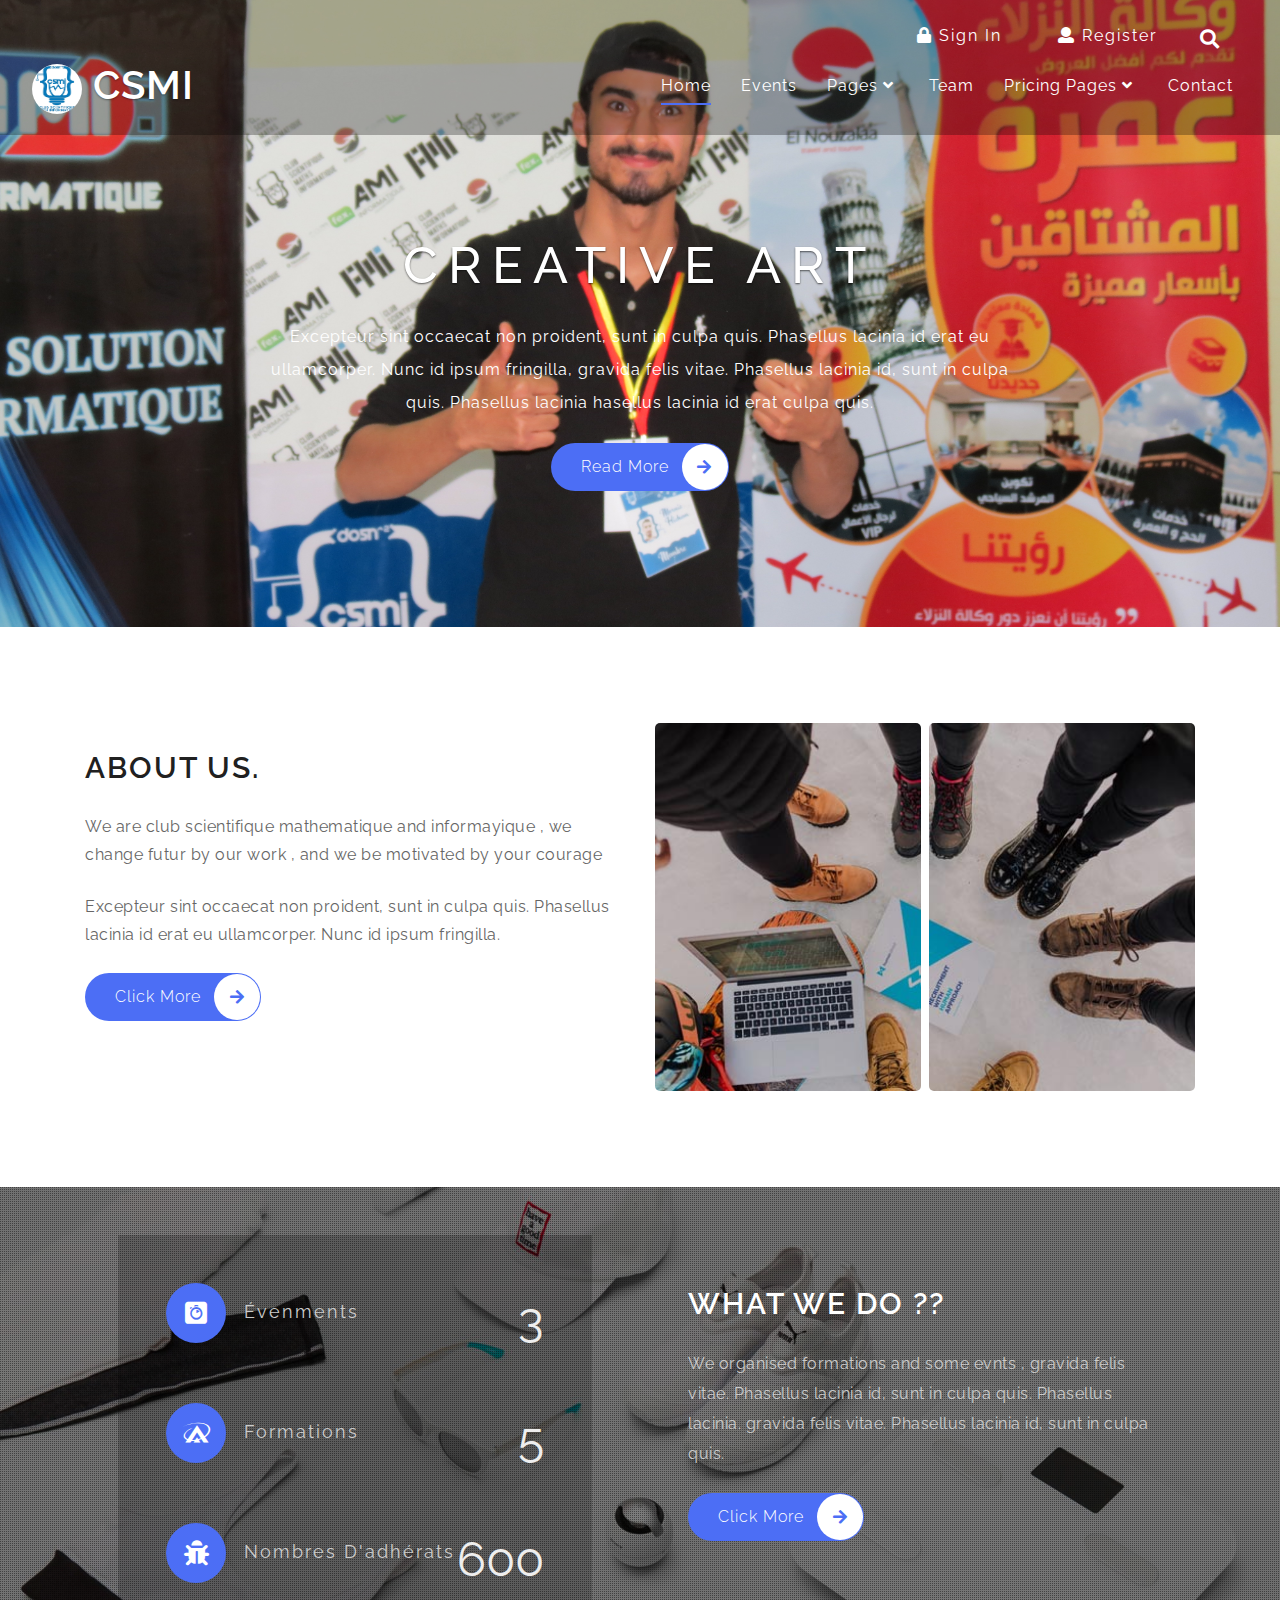
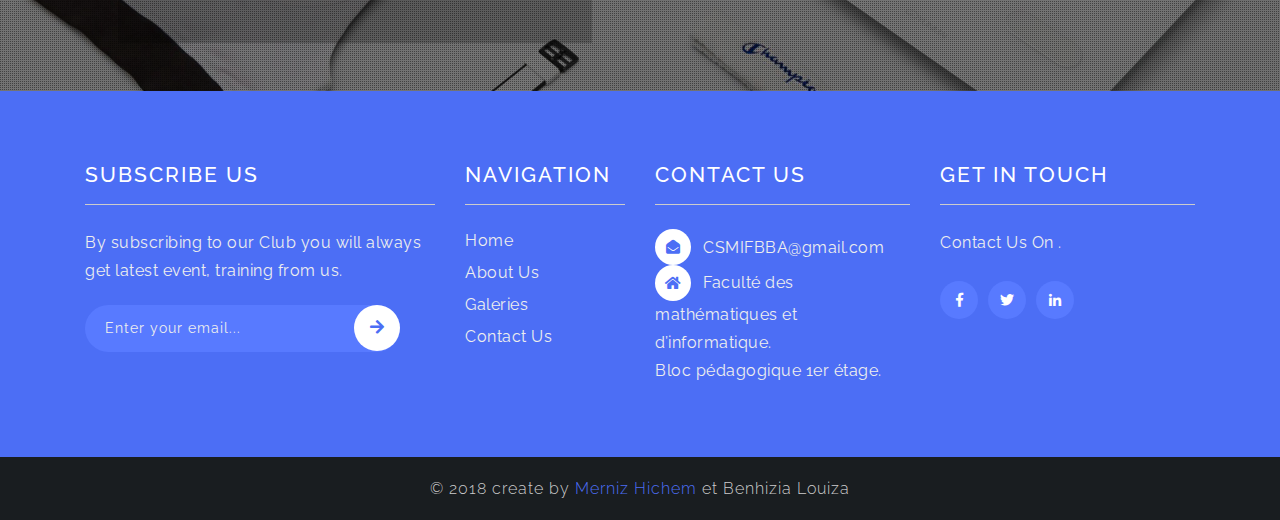
==== index.html @ 0a4285c0 "Csmi web upload" ====
<!DOCTYPE html>
<html lang="en">
<head>
<title>CSMI  | Home </title>
	
	<!-- Meta tag Keywords -->
	<meta name="viewport" content="width=device-width, initial-scale=1">
	<meta charset="utf-8">
	<meta name="keywords" content="Flex Art Responsive web template, Bootstrap Web Templates, Flat Web Templates, Android Compatible web template, 
	Smartphone Compatible web template, free webdesigns for Nokia, Samsung, LG, SonyEricsson, Motorola web design" />
	<script>
		addEventListener("load", function () {
			setTimeout(hideURLbar, 0);
		}, false);

		function hideURLbar() {
			window.scrollTo(0, 1);
		}
	</script>
	<!--// Meta tag Keywords -->
    <style>
		.avatar {
  vertical-align: middle;
  width: 50px;
  height: 50px;
  border-radius: 50%;
}
	</style>
	<!-- banner slider css -->
	<link href="css/minimal-slider.css" rel='stylesheet' type='text/css' />
	<!-- //banner slider css -->
	
	<!-- css files -->
	<link rel="stylesheet" href="css/bootstrap.css"> <!-- Bootstrap-Core-CSS -->
    <link href="css/style6.css" rel='stylesheet' type='text/css' />
	<link rel="stylesheet" href="css/style.css" type="text/css" media="all" /> <!-- Style-CSS --> 
	<link rel="stylesheet" href="css/fontawesome-all.css"> <!-- Font-Awesome-Icons-CSS -->
	<!-- //css files -->
	
	<!--web font-->
	<link href="//fonts.googleapis.com/css?family=Raleway:100,100i,200,200i,300,300i,400,400i,500,500i,600,600i,700,700i,800,800i,900,900i&amp;subset=latin-ext" rel="stylesheet">
	<!--//web font-->

</head>

<body>

<!-- header -->
<div class="header-top">
	<header>
		<div class="top-head ml-lg-auto text-center">
			<div class="row mr-0">

				<div class="col-lg-4">
				</div>
				<div class="col-md-3 col-4 sign-btn">
					<a href="#" data-toggle="modal" data-target="#exampleModalCenter">
						<i class="fas fa-lock"></i> Sign In</a>
				</div>
				<div class="col-md-3 col-4 sign-btn">
					<a href="#" data-toggle="modal" data-target="#exampleModalCenter2">
						<i class="fas fa-user"></i> Register</a>
				</div>
				<div class="search col-md-2 col-4">
					<div class="mobile-nav-button">
						<button id="trigger-overlay" type="button">
							<i class="fas fa-search"></i>
						</button>
					</div>
					<!-- open/close -->
					<div class="overlay overlay-door">
						<button type="button" class="overlay-close">
							<i class="fa fa-times" aria-hidden="true"></i>
						</button>
						<form action="#" method="post" class="d-flex">
							<input class="form-control" type="search" placeholder="Search here..." required="">
							<button type="submit" class="btn btn-primary submit">
								<i class="fas fa-search"></i>
							</button>
						</form>
					</div>
					<!-- open/close -->
				</div>
			</div>
		</div>
		<div class="clearfix"></div>
		<nav class="navbar navbar-expand-lg navbar-light">
			<div class="logo">
				<h1>
					<a class="navbar-brand" href="index.html">
						<img src="images/logo.png" alt="Avatar" class="avatar">
						<i class=""></i> CSMI</a>
				</h1>
			</div>
			<button class="navbar-toggler" type="button" data-toggle="collapse" data-target="#navbarSupportedContent" aria-controls="navbarSupportedContent" aria-expanded="false" aria-label="Toggle navigation">
				<span class="navbar-toggler-icon">
					<i class="fas fa-bars"></i>
				</span>

			</button>

			<div class="collapse navbar-collapse" id="navbarSupportedContent">
				<ul class="navbar-nav ml-lg-auto text-center">
					<li class="nav-item active">
						<a class="nav-link" href="index.html">Home
							<span class="sr-only">(current)</span>
						</a>
					</li>
					<li class="nav-item">
						<a class="nav-link" href="features.html">Events
						</a>
					</li>
					<li class="nav-item dropdown">
						<a class="nav-link dropdown-toggle" href="#" id="navbarDropdown" role="button" data-toggle="dropdown" aria-haspopup="true" aria-expanded="false">
							Pages
							<i class="fas fa-angle-down"></i>
						</a>
						<div class="dropdown-menu" aria-labelledby="navbarDropdown">
							<a class="dropdown-item" href="about.html" title="">About Us</a>
							<a class="dropdown-item" href="projects.html" title="">Projects</a>
							<a class="dropdown-item" href="errorpage.html">404 error page</a>
						</div>
					</li>
					<li class="nav-item">
						<a class="nav-link" href="team.html">Team</a>
					</li>
					<li class="nav-item dropdown">
						<a class="nav-link dropdown-toggle" href="#" id="navbarDropdown1" role="button" data-toggle="dropdown" aria-haspopup="true" aria-expanded="false">
							Pricing Pages
							<i class="fas fa-angle-down"></i>
						</a>
						<div class="dropdown-menu" aria-labelledby="navbarDropdown">
							<a class="dropdown-item" href="pricing.html"> Default</a>
							<a class="dropdown-item" href="pricing_light.html"> Light Version</a>
							<a class="dropdown-item" href="pricing.html"> Dark Version</a>
						</div>
					</li>
					<li class="nav-item">
						<a class="nav-link" href="contact.html">Contact</a>
					</li>
				</ul>

			</div>
		</nav>
	</header>
</div>
<!-- header -->

<!-- main image slider container -->
<section class="slide-window">
	<div class="slide-wrapper" style="width:300%;">
		<div class="slide">
			<div class="slide-caption text-center">
			   <h2 class="text-uppercase">Creative <span>Art</span></h2>
			   <p class="my-4">Excepteur sint occaecat non proident, sunt in culpa quis. Phasellus lacinia id erat eu ullamcorper. Nunc id ipsum fringilla,
				gravida felis vitae. Phasellus lacinia id, sunt in culpa quis. Phasellus lacinia hasellus lacinia id erat culpa quis.</p>
			   <div class="read">
					<a href="#" data-toggle="modal" data-target="#exampleModalCenter1" role="button">Read More <span class="btn ml-2"><i class="fas fa-arrow-right" aria-hidden="true"></i></span></a>
				</div>				
			</div>
		</div>
		<div class="slide slide2">
			<div class="slide-caption text-center">
				<h3 class="text-uppercase">Modern <span>Art </span></h3>
			   <p class="my-4">Excepteur sint occaecat non proident, sunt in culpa quis. Phasellus lacinia id erat eu ullamcorper. Nunc id ipsum fringilla,
				gravida felis vitae. Phasellus lacinia id, sunt in culpa quis. Phasellus lacinia hasellus lacinia id erat culpa quis.</p>
			   <div class="read">
					<a href="#" data-toggle="modal" data-target="#exampleModalCenter1" role="button">Read More <span class="btn ml-2"><i class="fas fa-arrow-right" aria-hidden="true"></i></span></a>
				</div>	
			</div>
		</div>
		<div class="slide slide3">
			<div class="slide-caption text-center">
				<h3 class="text-uppercase">Clean <span> Layout</span></h3>
			   <p class="my-4">Excepteur sint occaecat non proident, sunt in culpa quis. Phasellus lacinia id erat eu ullamcorper. Nunc id ipsum fringilla,
				gravida felis vitae. Phasellus lacinia id, sunt in culpa quis. Phasellus lacinia hasellus lacinia id erat culpa quis.</p>
			   <div class="read">
					<a href="#" data-toggle="modal" data-target="#exampleModalCenter1" role="button">Read More <span class="btn ml-2"><i class="fas fa-arrow-right" aria-hidden="true"></i></span></a>
				</div>	
			</div>
		</div>
	</div>
	<div class="slide-controller">
		<div class="slide-control-left">
			<div class="slide-control-line"></div>
			<div class="slide-control-line"></div>
		</div>
		<div class="slide-control-right">
			<div class="slide-control-line"></div>
			<div class="slide-control-line"></div>
		</div>
	</div>
</section>
<!-- end of main image slider container -->
	
<!-- welcome -->
<section class="Welcome py-5">
	<div class="container py-sm-5">
		<div class="welcome-grids row">
			<div class="col-lg-6 mb-lg-0 mb-5">
				<h3 class="mt-lg-4">About Us.</h3>
				<p class="my-4">We are club scientifique mathematique and informayique , we change futur by our work , and we be motivated by your courage </p>
				<p class="mb-4">Excepteur sint occaecat non proident, sunt in culpa quis. Phasellus lacinia id erat eu ullamcorper. Nunc id ipsum fringilla.</p>
				<div class="read">
					<a href="about.html">Click More <span class="btn ml-2"><i class="fas fa-arrow-right" aria-hidden="true"></i></span></a>
				</div>	
			</div>
			<div class="col-lg-3 col-md-4 col-6 pr-1 welcome-image">
				<img src="images/a1.jpg" class="img-fluid" alt="" />
			</div>	
			<div class="col-lg-3 col-md-4 col-6 pl-1 welcome-image">
				<img src="images/a2.jpg" class="img-fluid" alt="" />
			</div>
		</div>	
	</div>	
</section>
<!-- welcome -->

<!-- welcome bottom -->
<section class="Welcome-bottom">
	<div class="bs-slider-overlay">
		<div class="container">
			<div class="welcome-bottom-grids row">
				
				<!-- Counter -->
				<div class="col-lg-6 p-sm-5 p-4 welcome_left Features-bottom">
					<div class="layer p-sm-5 p-4 welcome_left_inner agile-info">
							<div class="agileits_w3layouts_about_counter_left w3-agile-grid">
								<div class="countericon">
									<span class="fab fa-algolia" aria-hidden="true"></span>
									<h3>évenments</h3>
								</div>
								<div class="counterinfo agile-info">
									<p class="counter">3</p> 
								</div>
								<div class="clearfix"> </div>
							</div>
							<div class="mt-sm-5 mt-3 agileits_w3layouts_about_counter_left w3-agile-grid">
								<div class="countericon">
									<span class="fab fa-asymmetrik" aria-hidden="true"></span>
									<h3>Formations</h3>
								</div>
								<div class="counterinfo agile-info">
									<p class="counter">5</p> 
								</div>
								<div class="clearfix"> </div>
							</div>
							<div class="mt-sm-5 mt-3 agileits_w3layouts_about_counter_left w3-agile-grid">
								<div class="countericon">
									<span class="fas fa-bug" aria-hidden="true"></span>
									<h3>nombres D'adhérats</h3>
								</div>
								<div class="counterinfo agile-info">
									<p class="counter">600</p>
								</div>
								<div class="clearfix"> </div>
							</div>
					</div>
				</div>
				<!-- //Counter -->
				<div class="col-lg-6 p-sm-5 p-4 mt-lg-5 mt-0 welcome_bottom_right">
					<h3>What we do ??</h3>
					<p class="my-4">We organised formations and some evnts ,
					gravida felis vitae. Phasellus lacinia id, sunt in culpa quis. Phasellus lacinia. gravida felis vitae. Phasellus lacinia id, sunt in culpa quis.</p>
					<div class="read">
						<a href="#" data-toggle="modal" data-target="#exampleModalCenter1" role="button">Click More <span class="btn ml-2"><i class="fas fa-arrow-right" aria-hidden="true"></i></span></a>
					</div>
				</div>
			</div>	
		</div>	
	</div>	
</section>
<!-- //welcome bottom -->


<!-- footer -->
<footer class="footer py-5">
	<div class="container py-sm-4">
		<div class="row">
			<div class="col-lg-4 col-md-6 footer-top">
				<h3 class="mb-4 pb-3 w3f_title">Subscribe Us</h3>
				<p>By subscribing to our Club you will always get latest event, training from us.</p>
				<form action="#" method="post">
					<input type="email" name="Email" placeholder="Enter your email..." required="">
					<button class="btn1"><i class="fas fa-arrow-right" aria-hidden="true"></i></button>
					<div class="clearfix"> </div>
				</form>

			</div>
			<div class="col-lg-2  col-md-6 footv3-left mt-md-0 mt-5">
				<h3 class="mb-4 pb-3 w3f_title">Navigation</h3>
				<ul class="list-agileits">
					<li>
						<a href="index.html">
							Home
						</a>
					</li>
					<li class="my-2">
						<a href="about.html">
							About Us
						</a>
					</li>
					<li class="my-2">
						<a href="projects.html">
							Galeries
						</a>
					</li>
					<li>
						<a href="contact.html">
							Contact Us
						</a>
					</li>
				</ul>
			</div>
			<div class="col-lg-3 col-md-6 mt-lg-0 mt-5">
				<h3 class="mb-4 pb-3 w3f_title">Contact Us</h3>
				<div class="fv3-contact">
					<span class="fas fa-envelope-open mr-2"></span>
					<p>
						<a href="mailto:CSMIFBBA@gmail.com">CSMIFBBA@gmail.com</a>
					</p>
				</div>
				<div class="fv3-contact">
					<span class="fas fa-home mr-2"></span>
					<p style="display: contents;">Faculté des  mathématiques et d’informatique.
						<br>Bloc pédagogique 1er étage.
						</p>
				</div>
			</div>

			<div class="col-lg-3 col-md-6 footerv2-w3ls mt-lg-0 mt-5">
				<h3 class="mb-4 w3f_title pb-3">Get In Touch</h3>
				<p>Contact Us On .</p>
				<ul class="social-iconsv2 agileinfo mt-4">
					<li>
						<a href="https://www.facebook.com/csmibba/">
							<i class="fab fa-facebook-f"></i>
						</a>
					</li>
					<li>
						<a href="#">
							<i class="fab fa-twitter"></i>
						</a>
					</li>
					<li>
						<a href="#">
							<i class="fab fa-linkedin-in"></i>
						</a>
					</li>
				</ul>
			</div>
		</div>
	</div>
	<!-- //footer bottom -->
</footer>
<!-- //footer -->

<!-- copyright -->
<div class="cpy-right text-center">
	<p>© 2018 create by <a href="https://www.facebook.com/hichem.merniz">Merniz Hichem</a> et Benhizia Louiza
	</p>
</div>
<!-- //copyright -->

	<!--model-forms-->
    <!--/Login-->
    <div class="modal fade" id="exampleModalCenter" tabindex="-1" role="dialog" aria-hidden="true">
        <div class="modal-dialog modal-dialog-centered" role="document">
            <div class="modal-content">
                <div class="modal-header text-center">
                    <button type="button" class="close" data-dismiss="modal" aria-label="Close">
                        <span aria-hidden="true">&times;</span>
                    </button>
                </div>
                <div class="modal-body">

                    <div class="login px-4 mx-auto mw-100">
                        <h5 class="text-center mb-4">Login Now</h5>
                        <form action="#" method="post">
                            <div class="form-group">
                                <label class="mb-2">Email address</label>
                                <input type="email" class="form-control" id="exampleInputEmail1" aria-describedby="emailHelp" placeholder="" required="">
                                <small id="emailHelp" class="form-text text-muted">We'll never share your email with anyone else.</small>
                            </div>
                            <div class="form-group">
                                <label class="mb-2">Password</label>
                                <input type="password" class="form-control" id="exampleInputPassword1" placeholder="" required="">
                            </div>
                            <div class="form-check mb-2">
                                <input type="checkbox" class="form-check-input" id="exampleCheck1">
                                <label class="form-check-label" for="exampleCheck1">Check me out</label>
                            </div>
                            <button type="submit" class="btn btn-primary submit mb-4">Sign In</button>
                            <p class="text-center pb-4">
                                <a href="#" data-toggle="modal2" data-target="#exampleModalCenter"> Don't have an account?</a>
                            </p>
                        </form>
                    </div>
                </div>

            </div>
        </div>
    </div>
    <!--//Login-->
    <!--/Register-->
    <div class="modal fade" id="exampleModalCenter2" tabindex="-1" role="dialog" aria-hidden="true">
        <div class="modal-dialog modal-dialog-centered" role="document">
            <div class="modal-content">
                <div class="modal-header text-center">
                    <button type="button" class="close" data-dismiss="modal" aria-label="Close">
                        <span aria-hidden="true">&times;</span>
                    </button>
                </div>
                <div class="modal-body">
                    <div class="login px-4 mx-auto mw-100">
                        <h5 class="text-center mb-4">Register Now</h5>
                        <form action="#" method="post">
                            <div class="form-group">
                                <label>First name</label>

                                <input type="text" class="form-control" id="validationDefault01" placeholder="" required="">
                            </div>
                            <div class="form-group">
                                <label>Last name</label>
                                <input type="text" class="form-control" id="validationDefault02" placeholder="" required="">
                            </div>

                            <div class="form-group">
                                <label class="mb-2">Password</label>
                                <input type="password" class="form-control" id="password1" placeholder="" required="">
                            </div>
                            <div class="form-group">
                                <label>Confirm Password</label>
                                <input type="password" class="form-control" id="password2" placeholder="" required="">
                            </div>

                            <button type="submit" class="btn btn-primary submit mb-4">Register</button>
                            <p class="text-center pb-4">
                                <a href="#">By clicking Register, I agree to your terms</a>
                            </p>
                        </form>

                    </div>
                </div>

            </div>
        </div>
    </div>
    <!--//Register-->
    <!--//model-form-->

	<!-- video Modal Popup -->
	<div class="modal fade" id="exampleModal" tabindex="-1" role="dialog" aria-labelledby="exampleModalLabel" aria-hidden="true">
		<div class="modal-dialog" role="document">
			<div class="modal-content">
				<div class="modal-header">
					<h5 class="modal-title" id="exampleModalLabel">Introduction Video</h5>
					<button type="button" class="close" data-dismiss="modal" aria-label="Close">
						<span aria-hidden="true">&times;</span>
					</button>
				</div>
				<div class="modal-body video">
					<iframe src="https://player.vimeo.com/video/33531612"></iframe>

				</div>
				<div class="modal-footer">
					<button type="button" class="btn btn-secondary" data-dismiss="modal">Close</button>
					<button type="button" class="btn btn-primary">Save changes</button>
				</div>
			</div>
		</div>
	</div>
	<!-- //video Model Popup -->

	<!-- Vertically centered Modal -->
	<div class="modal fade" id="exampleModalCenter1" tabindex="-1" role="dialog" aria-labelledby="exampleModalCenter" aria-hidden="true">
		<div class="modal-dialog modal-dialog-centered" role="document">
			<div class="modal-content">
				<div class="modal-header">
					<h5 class="modal-title text-capitalize text-center" id="exampleModalLongTitle"><i class="fab fa-cloudversify"></i> Flex Art</h5>
					<button type="button" class="close" data-dismiss="modal" aria-label="Close">
						<span aria-hidden="true">&times;</span>
					</button>
				</div>
			<div class="modal-body">
				<img src="images/bg1.jpg" class="img-fluid mb-3" alt="Modal Image" />
				Vivamus eget est in odio tempor interdum. Mauris maximus fermentum arcu, ac finibus ante. Sed mattis risus at ipsum elementum,
				ut auctor turpis cursus. Sed sed odio pharetra, aliquet velit cursus, vehicula enim. Mauris porta aliquet magna, eget laoreet ligula.
			</div>
			<div class="modal-footer">
				<button type="button" class="btn btn-secondary" data-dismiss="modal">Close</button>
				<button type="button" class="btn btn-primary">Save changes</button>
			</div>
		</div>
	  </div>
	</div>
	<!-- //Vertically centered Modal -->

	<!-- js -->
	<script src="js/jquery-2.1.4.min.js"></script>
	<script src="js/bootstrap.js"></script> <!-- Necessary-JavaScript-File-For-Bootstrap --> 
	<!-- //js -->
	
	<!-- search overlay -->
    <script src="js/modernizr-2.6.2.min.js"></script> 
	<!-- //search overlay -->
	
	<!--search jQuery-->
    <script src="js/classie-search.js"></script>
    <script src="js/demo1-search.js"></script>
    <!--//search jQuery-->

    <!-- dropdown nav -->
    <script>
        $(document).ready(function() {
            $(".dropdown").hover(
                function() {
                    $('.dropdown-menu', this).stop(true, true).slideDown("fast");
                    $(this).toggleClass('open');
                },
                function() {
                    $('.dropdown-menu', this).stop(true, true).slideUp("fast");
                    $(this).toggleClass('open');
                }
            );
        });
    </script>
    <!-- //dropdown nav -->

	<!-- banner slider js -->
	<script src="js/minimal-slider.js"></script>
	<!-- //banner slider js -->

	<!-- Stats-Number-Scroller-Animation-JavaScript -->
	<script src="js/waypoints.min.js"></script> 
	<script src="js/counterup.min.js"></script> 
	<script>
		jQuery(document).ready(function( $ ) {
			$('.counter').counterUp({
				delay: 100,
				time: 1000
			});
		});
	</script>
	<!-- //Stats-Number-Scroller-Animation-JavaScript -->

	<!-- start-smoth-scrolling -->
	<script src="js/SmoothScroll.min.js"></script>
	<script src="js/move-top.js"></script>
	<script src="js/easing.js"></script>
	<script>
		jQuery(document).ready(function($) {
			$(".scroll").click(function(event){		
				event.preventDefault();
				$('html,body').animate({scrollTop:$(this.hash).offset().top},1000);
			});
		});
	</script>
	<!-- here stars scrolling icon -->
	<script>
		$(document).ready(function() {
			/*
				var defaults = {
				containerID: 'toTop', // fading element id
				containerHoverID: 'toTopHover', // fading element hover id
				scrollSpeed: 1200,
				easingType: 'linear' 
				};
			*/
								
			$().UItoTop({ easingType: 'easeOutQuart' });
								
			});
	</script>
	<!-- //here ends scrolling icon -->
	<!-- start-smoth-scrolling -->

</body>
</html>
---- css/minimal-slider.css ----
/*!
 * Simple and clean slider v1.0 (https://hodalog.com)
 * Copyright 2018 Hodaka Sakamoto
 * Licensed under MIT (https://gitlab.com/hodanov/simple-and-clean-slider/tree/master/LICENSE.md)
 */

/* -----Container----- */

@media screen and (max-width: 767px) {

    .container {
        width: 95%;
    }
}

/* -----Slider----- */

.slide-window {
    width: 100%;
    position: relative;
    overflow: hidden;
}

.slide-window .slide-wrapper {
    position: relative;
    left: 0;
    display: flex;
    -webkit-transition: right 0.5s;
    transition: right 0.5s;
    -webkit-transition: left 0.5s;
    transition: left 0.5s;
}

.slide-window .slide-wrapper .slide {
    position: relative;
    width: 100%;
}

.slide-window .slide-wrapper .slide:before {
    content: "";
    display: block;
    padding-top: 41.17%;
}

.slide-window .slide-wrapper .slide .slide-image {
    background-size: cover;
    background-position: 50% 50%;
    overflow: hidden;
    position: absolute;
    top: 0;
    left: 0;
    bottom: 0;
    right: 0;
}

.slide-window .slide-wrapper .slide .slide-caption {
    position: absolute;
    bottom: 22%;
    left: 25%;
    width: 50%;
    color: #fff;
    /*background: rgba(0, 0, 0, 0.1); */
    padding: 3em 3em;
}


@media screen and (max-width: 767px) {

}

.slide-window:hover .slide-control-left {
    left: 1%;
    opacity: 1;
}

.slide-window:hover .slide-control-right {
    right: 1%;
    opacity: 1;
}

.slide-control-left {
    position: absolute;
    margin: auto;
    top: 0;
    bottom: 0;
    width: 40px;
    height: 40px;
    border-radius: 50%;
    border: 2px solid #fff;
    color: #fff;
    cursor: pointer;
    opacity: 0;
    -webkit-transition: all 0.3s;
    transition: all 0.3s;
    left: 10%;
    right: auto;
}

.slide-control-left .slide-control-line {
    position: absolute;
    top: 50%;
    width: 2px;
    height: 14px;
    -webkit-transform-origin: 50% 0;
    transform-origin: 50% 0;
    left: 12px;
    -webkit-transform: rotate(-45deg);
    transform: rotate(-45deg);
}

.slide-control-left .slide-control-line:nth-child(2) {
    -webkit-transform: translateY(1px) rotate(-135deg);
    transform: translateY(1px) rotate(-135deg);
}

.slide-control-left .slide-control-line:after {
    content: "";
    position: absolute;
    left: 0;
    top: 0;
    width: 100%;
    height: 100%;
    background-color: #fff;
    -webkit-transition: background-color 0.3s;
    transition: background-color 0.3s;
}

.slide-control-left:hover {
    background-color: #fff;
}

.slide-control-left:hover .slide-control-line:after {
    background-color: #aaa;
}

.slide-control-left .rotate-left-top:after {
    animation: arrowLineRotation 0.49s;
}

.slide-control-left .rotate-left-down:after {
    animation: arrowLineRotationRev 0.49s;
}

@media screen and (max-width: 767px) {

    .slide-control-left {
        height: 30px;
        width: 30px;
        opacity: 1;
    }

    .slide-control-left .slide-control-line {
        left: 9px;
        height: 10px;
    }
}

@media screen and (max-width: 1023px) {

    .slide-control-left {
        opacity: 1;
        left: 1%;
    }
}

.slide-control-right {
    position: absolute;
    margin: auto;
    top: 0;
    bottom: 0;
    width: 40px;
    height: 40px;
    border-radius: 50%;
    border: 2px solid #fff;
    color: #fff;
    cursor: pointer;
    opacity: 0;
    -webkit-transition: all 0.3s;
    transition: all 0.3s;
    right: 10%;
    left: auto;
}

.slide-control-right .slide-control-line {
    position: absolute;
    top: 50%;
    width: 2px;
    height: 14px;
    -webkit-transform-origin: 50% 0;
    transform-origin: 50% 0;
    right: 12px;
    -webkit-transform: rotate(45deg);
    transform: rotate(45deg);
}

.slide-control-right .slide-control-line:nth-child(2) {
    -webkit-transform: translateY(1px) rotate(135deg);
    transform: translateY(1px) rotate(135deg);
}

.slide-control-right .slide-control-line:after {
    content: "";
    position: absolute;
    left: 0;
    top: 0;
    width: 100%;
    height: 100%;
    background-color: #fff;
    -webkit-transition: background-color 0.3s;
    transition: background-color 0.3s;
}

.slide-control-right:hover {
    background-color: #fff;
}

.slide-control-right:hover .slide-control-line:after {
    background-color: #aaa;
}

.slide-control-right .rotate-right-down:after {
    animation: arrowLineRotation 0.49s;
}

.slide-control-right .rotate-right-top:after {
    animation: arrowLineRotationRev 0.49s;
}

@media screen and (max-width: 767px) {

    .slide-control-right {
        height: 30px;
        width: 30px;
        opacity: 1;
    }

    .slide-control-right .slide-control-line {
        right: 9px;
        height: 10px;
    }
}

@media screen and (max-width: 1023px) {

    .slide-control-right {
        opacity: 1;
        right: 1%;
    }
}

@keyframes arrowLineRotation {
    to {
        transform: rotate(180deg);
    }
}

@keyframes arrowLineRotationRev {
    to {
        transform: rotate(-180deg);
    }
}

.slide-control-btn ul {
    position: absolute;
    padding: 0;
    bottom: 10%;
    width: 100%;
    display: flex;
    justify-content: left;
    left: 15%;
    display: none;

}

.slide-control-btn ul li {
    margin: 0 5px;
    list-style: none;
}

.slide-control-btn ul li a {
    display: block;
    width: 15px;
    height: 15px;
    border-radius: 50%;
    border: 1px solid #fff;
    cursor: pointer;
    -webkit-transition: all 0.2s;
    transition: all 0.2s;
}

.slide-control-btn ul li a.active,
.slide-control-btn ul li a:hover {
    background-color: #fff;
}

@media screen and (max-width:1080px) {

}

@media screen and (max-width:1050px) {
    .slide-window .slide-wrapper .slide .slide-caption {
        position: absolute;
        bottom: 30%;
        left: 20%;
        width: 58%;
        padding: 3em 1em;
    }
}
@media screen and (max-width:1024px) {
}
@media screen and (max-width:991px) {

.slide-window .slide-wrapper .slide .slide-caption {
    bottom: 27%;
}
}
@media screen and (max-width:800px) {
   
}

@media screen and (max-width: 768px) {

}
@media screen and (max-width: 767px) {

    .slide-control-btn ul {
        margin: .5rem 0;
    }

    .slide-control-btn ul li a {
        width: 10px;
        height: 10px;
    }

}
@media screen and (max-width:667px) {
 .slide-window .slide-wrapper .slide .slide-caption {
    position: absolute;
    bottom: 26%;
    left:15%;
    width: 70%;
    padding: 2em 1em;
}
}
@media screen and (max-width:600px) {
    
}
@media screen and (max-width:480px) {

}
@media screen and (max-width:414px) {
    
    .slide-window .slide-wrapper .slide .slide-caption {
        position: absolute;
        left: 17%;
        width: 66%;
        padding: 1.5em 0em;
    }
}
@media screen and (max-width:375px) {
    
	.slide-control-right {
    opacity: 1;
    right: 2%;
}
.slide-window .slide-wrapper .slide .slide-caption {
    bottom: 21%;
}
}
/*# sourceMappingURL=style.css.map */
---- css/style6.css ----
.mobile-nav-button {
    position: absolute;
    right:55px;
    top: 0px;
    z-index: 9;
}
/* Overlay style */
.overlay {
	position: fixed;
    width: 100%;
    height: 100%;
    top: 0;
    left: 0;
	background: rgba(12, 12, 12, 0.98);
    z-index: 99;
}

/* Overlay closing cross */
.overlay .overlay-close {
    width: 40px;
    height: 40px;
    position: absolute;
    right: 50px;
    top: 50px;
    overflow: hidden;
    background: none;
    color: #fff;
    border: 2px solid #7a7f7f;
    cursor: pointer;
}

/* Menu style */
.overlay form {
	text-align: center;
	position: relative;
	top: 50%;
	height:auto;
	-webkit-transform: translateY(-50%);
	transform: translateY(-50%);
}
button#trigger-overlay {
    outline: none;
    border: none;
    background: none;
    text-align: center;
    color: #ffffff;
    font-size: 1.2em;
    cursor: pointer;
}

.search form input[type="search"] {
    width: 100%;
    padding: 1em 1.5em;
    font-size: 17px;
    color: #fff;
    outline: none;
    background: none;
    -webkit-appearance: none;
    border: 2px solid #fff;
    -webkit-appearance: none;
	letter-spacing: 4px;
	border-radius:0;
}
.search button.btn.btn-primary.submit{
	color: #fff;
	font-size: 15px;
	font-weight: 600;
	text-transform: uppercase;
	outline: none;
	letter-spacing: 2px;
	padding: 0.9em 3em;
	border: none;
	cursor: pointer;
	transition: 0.5s all;
	-webkit-transition: 0.5s all;
	-moz-transition: 0.5s all;
	-webkit-appearance: none;
	background: #4c6ef5;
	border-radius:0;
}
/* Menu style *
.overlay ul {
	list-style: none;
	padding: 0;
	margin: 0 auto;
	display: inline-block;
	height: 100%;
	position: relative;
}

.overlay ul li {
	display: block;
	height: 20%;
	height: calc(100% / 5);
	min-height: 54px;
	-webkit-backface-visibility: hidden;
	backface-visibility: hidden;
}

.overlay ul li a {
	font-size: 54px;
	font-weight: 300;
	display: block;
	color: #fff;
	-webkit-transition: color 0.2s;
	transition: color 0.2s;
}

.overlay ul li a:hover,
.overlay ul li a:focus {
	color: #f0f0f0;
}

/* Effects */
.overlay-door {
	visibility: hidden;
	width: 0;
	left:49.99%;
	-webkit-transform: translateX(-50%);
	transform: translateX(-50%);
	-webkit-transition: width 0.5s 0.3s, visibility 0s 0.8s;
	transition: width 0.5s 0.3s, visibility 0s 0.8s;
}

.overlay-door.open {
	visibility: visible;
	width: 100%;
	-webkit-transition: width 0.5s;
	transition: width 0.5s;
}

.overlay-door form {
	position: absolute;
	left: 50%;
	-webkit-transform: translateY(-50%) translateX(-50%);
	transform: translateY(-50%) translateX(-50%);
	width: 45%;
}

.overlay-door form,
.overlay-door .overlay-close {
	opacity: 0;
	-webkit-transition: opacity 0.3s 0.5s;
	transition: opacity 0.3s 0.5s;
}

.overlay-door.open form,
.overlay-door.open .overlay-close {
	opacity: 1;
	-webkit-transition-delay: 0.5s;
	transition-delay: 0.5s;
}

.overlay-door.close form,
.overlay-door.close .overlay-close {
	-webkit-transition-delay: 0s;
	transition-delay: 0s;
}

@media screen and (max-height: 30.5em) {
	.overlay form {
		font-size: 34px;
	}
	.overlay ul li {
		min-height: 34px;
	}
}
@media(max-width:767px) {
	
}
@media(max-width:600px) {
	.overlay-door form {
		width: 90%;
	}
	.search button.btn.btn-primary.submit {
		letter-spacing: 2px;
		padding: 0.9em 2em;
	}
}
@media(max-width:384px) {
	.overlay-door form {
		width: 90%;
	}
	.search button.btn.btn-primary.submit {
		letter-spacing: 2px;
		padding: 0.9em 2em;
	}
}
@media(max-width:375px) {
	
}
---- css/style.css ----
/*--
Author: W3layouts
Author URL: http://w3layouts.com
License: Creative Commons Attribution 3.0 Unported
License URL: http://creativecommons.org/licenses/by/3.0/
--*/
body{
	padding:0;
	margin:0;
	background:#fff;
	position:relative;
	font-family: 'Raleway', sans-serif;
}
body a{
    transition:0.5s all;
	-webkit-transition:0.5s all;
	-moz-transition:0.5s all;
	-o-transition:0.5s all;
	-ms-transition:0.5s all;
}
a:hover{
	text-decoration:none;
}
input[type="button"],input[type="submit"],.contact-form input[type="submit"]{
	transition:0.5s all;
	-webkit-transition:0.5s all;
	-moz-transition:0.5s all;
	-o-transition:0.5s all;
	-ms-transition:0.5s all;
}
h1,h2,h3,h4,h5,h6{
	margin:0;	
}	
p{
	margin:0;
}
ul{
	margin:0;
	padding:0;
}
label{
	margin:0;
}
img{
	width:100%;
}


/*--/header --*/
.header-top {
    background: #00000047;
    position: absolute;
    width: 100%;
    z-index: 9;
    padding: .5em 0;
}
/*--/navbar--*/

.navbar {
    padding: 0.5em 2em;
}

a.navbar-brand {
    font-size: 1em;
    text-shadow: 0 1px 2px rgba(0, 0, 0, 0.37);
    color: #fff;
}

.navbar-light .navbar-brand {
    color: #fff;
    font-weight: 600;
    letter-spacing: 1px;
}
.navbar-light .navbar-brand:hover, .navbar-light .navbar-brand:focus {
    color: #fff;
}
.logo i {
    color: #4c6ef5;
    text-shadow: none;
}

li.nav-item {
    margin: 0 15px;
}

.navbar-light .navbar-nav .nav-link {
    padding: 0.3em 0em;
    color: #fff;
    background: transparent;
    letter-spacing: 1px;
}

.navbar-light .navbar-nav .show > .nav-link,
.navbar-light .navbar-nav .active > .nav-link,
.navbar-light .navbar-nav .nav-link.show,
.navbar-light .navbar-nav .nav-link.active,
.navbar-light .navbar-nav .nav-link:hover,
.navbar-light .navbar-nav .nav-link:focus {
    background: transparent;
    color: #fff;
}

.dropdown-item {
    padding: 0.5em 1.5rem;
    margin: 0;
}

.dropdown-menu {
    margin: 0;
    padding: 0;
}

/*---*/

/*---*/

.dropdown-toggle::after {
    width: 0;
    height: 0;
    margin-left: 0;
    content: "";
    border-top: 0.3em solid;
    border-right: 0.3em solid transparent;
    border: 0px;
}

li.nav-item.active,li.nav-item:hover {
    border-bottom: 2px solid #4c6ef5;
}

.dropdown-item:hover,
.dropdown-item:focus {
    color: #4c6ef5;
    text-decoration: none;
    background-color: #f0f0f1;
}

/*-- //header --*/
.top-head {
    width: 40%;
     padding-top: 1em;
}

.top-head span {
    color: #ffff;
    letter-spacing: 4px;
}

.top-head a {
    color: #ffff;
    letter-spacing: 2px;
}

/*--model-forms--*/

.modal-header {
    border: none;
     padding-bottom: 0;
}

.login h5 {
    font-size: 2em;
    color: #333;
}

.login button.btn.btn-primary.submit {
    background: #1e1f1f;
    padding: 0.5em 2em;
    letter-spacing: 1px;
    border: none;
}

.login button.btn.btn-primary.submit:hover {
    background: #2529d8;
}

.login a {
    color: #97989a;
}

.login label {
    font-weight: 400;
    color: #5a5757;
    font-size: 1em;
    letter-spacing: 1px;
}

/*--//model-forms--*/

/*-- modal --*/
.modal-body {
    font-size: 15px;
    line-height: 28px;
    color: #2a2a2a;
}
.modal-title {
    font-size: 28px !important;
     font-weight: 700;
    padding: 0 !important;
    letter-spacing: 2px;
    color: #333;
}
.modal-title span{
    color: #dc3545;
}
.modal-title i{
     color: #4c6ef5;
    text-shadow: none;
}
/*-- //modal --*/

/*--/banner-info--*/

.slide {
    background: url(../images/bg.jpg) no-repeat center;
    background-size: cover;
    -webkit-background-size: cover;
    -moz-background-size: cover;
    -o-background-size: cover;
    -ms-background-size: cover;
    height: 49vw;
}

.slide2 {
    background: url(../images/bg1.jpg) no-repeat center;
    background-size: cover;
    -webkit-background-size: cover;
    -moz-background-size: cover;
    -o-background-size: cover;
    -ms-background-size: cover;
    height: 49vw;
}

.slide3 {
    background: url(../images/bg2.jpg) no-repeat center;
    background-size: cover;
    -webkit-background-size: cover;
    -moz-background-size: cover;
    -o-background-size: cover;
    -ms-background-size: cover;
    height: 49vw;
}
.slide-caption h2,.slide-caption h3 {
    font-size: 4em;
    letter-spacing: 10px;
     text-shadow: 0 1px 2px rgba(0, 0, 0, .6);
}
.slide-caption p {
    font-size: 16px;
    letter-spacing: 1px;
    line-height: 33px;
}
/*--//banner-info--*/

/*--  welcome --*/
.welcome-grids p {
    margin: 0;
    color: #666;
    line-height: 28px;
     letter-spacing: .5px;
}
.welcome-grids h3 {
    font-size: 30px;
    text-transform: uppercase;
    color: #202020;
	font-weight:600;
    letter-spacing: 2px;
    line-height: 42px;
}
.read a {
    background: #4c6ef5;
    color: #fff;
    padding: 12px 60px 12px 30px;
    display: inline-block;
    letter-spacing: 1px;
    border-radius: 35px;
     font-weight: 300;
}
.read {
    position: relative;
    display: inline-block;
}
.read .btn {
    position: absolute;
    right: 1px;
    top: 1px;
    color: #4c6ef5;
    border: none;
    outline: none;
    text-align: center;
    text-decoration: none;
    background: #fff;
    border-radius: 50%;
    -webkit-transition: 0.5s all;
    -moz-transition: 0.5s all;
    -o-transition: 0.5s all;
    -ms-transition: 0.5s all;
    transition: 0.5s all;
    float: right;
    width: 46px;
    height: 46px;
    line-height: 35px;
    cursor: pointer;
}

/*-- // welcome --*/

/*--  welcome bottom --*/

.Welcome-bottom {
    background: url(../images/b.jpg) no-repeat 0px 0px;
    background-size: cover;
}
.welcome_left {
    background: rgba(0, 0, 0, 0.00);
}
.welcome_left_inner {
    background: rgba(0, 0, 0, 0.2);
}
.welcome-image img {
    border-radius: 5px;
}
.agileits_w3layouts_about_counter_left span {
    font-size: 25px;
    width: 60px;
    height: 60px;
    line-height: 60px;
     background: #4c6ef5;
	 color: #fff;
    border-radius: 50%;
    text-align: center;
    float: left;
	transition: 0.5s all;
	-webkit-transition: 0.5s all;
	-moz-transition: 0.5s all;
	-ms-transition: 0.5s all;
	-o-transition: 0.5s all;
}
.agileits_w3layouts_about_counter_left span:hover {
    background: #ff4f81;
	transition: 0.5s all;
	-webkit-transition: 0.5s all;
	-moz-transition: 0.5s all;
	-ms-transition: 0.5s all;
	-o-transition: 0.5s all;
}
.agileits_w3layouts_about_counter_left p {
    font-size: 3em;
     font-weight: normal;
    color: #eee;
}
.agileits_w3layouts_about_counter_left h3 {
    color: #ccc;
    font-size: 18px;
    text-transform: capitalize;
    letter-spacing: 2px;
    float: left;
     font-weight: normal;
    margin: 1em 0 0 1em;
}
.countericon {
    float: left;
}
.counterinfo {
    float: right;
}
.welcome_bottom_right h3 {
    font-size: 30px;
    text-transform: uppercase;
    color: #fff;
    letter-spacing: 2px;
    font-weight: 600;
    line-height: 42px;
}
.welcome_bottom_right p {
    margin: 0;
    color: #ccc;
    line-height: 30px;
    letter-spacing: .5px;
}
/*--  //welcome bottom --*/

/*-- team --*/

.team {
    position: relative;
}

.our-team .team-row {
    margin-left: -40px;
    margin-right: -40px;
}

.our-team .team-wrap {
    padding: 0 40px;
}

.our-team .container-fluid {
    padding: 0 50px;
}

.team-img img {
    -webkit-transition: all .2s ease-in-out;
    -moz-transition: all .2s ease-in-out;
    -o-transition: all .2s ease-in-out;
    transition: all .2s ease-in-out;
    overflow: hidden;
    width: 100%;
}

.team-member,
.team-img {
    position: relative;
    overflow: hidden;
}

.team-title {
    margin: 30px 0 7px;
    font-size: 20px;
    color: #333;
    letter-spacing: 2px;
    text-transform: uppercase;
     font-weight: 600;
}

.team-member span {
    font-size: 16px;
    color: #999;
    font-weight: 400;
    text-transform: capitalize;
}

.overlay-team {
    background-color: rgba(20, 20, 20, .7);
    position: absolute;
    top: 0;
    width: 100%;
    height: 100%;
    opacity: 0;
    -webkit-transition: all .2s ease-in-out;
    -moz-transition: all .2s ease-in-out;
    -o-transition: all .2s ease-in-out;
    transition: all .2s ease-in-out;
}

.team-details {
    opacity: 0;
    position: absolute;
    top: 50%;
    left: 0;
    padding: 5%;
    overflow: hidden;
    width: 100%;
    z-index: 2;
    -webkit-transition: all .4s ease-in-out;
    -moz-transition: all .4s ease-in-out;
    -o-transition: all .4s ease-in-out;
    transition: all .4s ease-in-out;
}

.team-img:hover .team-details {
    opacity: 1;
    margin-top: -80px;
}

.team-img:hover .overlay-team {
    opacity: 1;
}

.team-member:hover h6 {
    color: #4c6ef5;
}

.socials a {
    display: inline-block;
    margin-top: 40px;
    margin-right: 5px;
}

.socials a i {
    color: #fff;
    font-size: 18px;
    display: block;
    width: 42px;
    height: 42px;
    border-radius: 50%;
    line-height: 44px;
    text-align: center;
    transition: all .3s ease 0s;
    background: rgba(255, 255, 255, 0.5);
}

.team-details .socials i {
    color: #fff;
}

.socials a:hover i {
    color: #fff;
    background: #4c6ef5;
}

/*-- //team --*/

/*-- brands --*/
.partner-grids i.fab {
    font-size: 80px;
    color: #ccc;
	transition: 0.5s all;
	-webkit-transition: 0.5s all;
	-moz-transition: 0.5s all;
	-ms-transition: 0.5s all;
	-o-transition: 0.5s all;
}
.partner-grids i.fab:hover {
    color: #ff4f81;
	transition: 0.5s all;
	-webkit-transition: 0.5s all;
	-moz-transition: 0.5s all;
	-ms-transition: 0.5s all;
	-o-transition: 0.5s all;
}
.brand {
    box-shadow: 7px 7px 10px 0 rgba(76, 110, 245, .1);
     border-radius: 5px;
    -webkit-border-radius: 5px;
    -moz-border-radius: 5px;
    -ms-border-radius: 5px;
    -o-border-radius: 5px;
}
/*-- //brands --*/

/*-- features --*/
h3.heading {
    text-transform: uppercase;
     font-size: 45px;
    letter-spacing: 7px;
    color: #191919;
    font-weight: 600;
}
p.para{
    position: relative;
    color: #999;
}
p.para:after {
    position: absolute;
    content: '';
    background: #bbb;
    width: 10%;
    height: 3px;
    left: 45%;
    bottom: -80%;
}
h3.heading span {
    color: #4c6ef5;
}
.f1 i,.f2-active i {
    font-size: 20px;
    background: #4c6ef5;
    color: #fff;
    width: 60px;
    height: 60px;
    line-height: 60px;
    text-align: center;
    border-radius: 50%;
}
.feature-grids h3 {
    font-size: 24px;
    text-transform: capitalize;
    color: #000;
    letter-spacing: 2px;
}
.feature-grids p {
    margin: 0;
    color: #666;
    line-height: 28px;
     letter-spacing: .5px;
}
.f1,.f2-active{
	background: #f8f9fa;
    border-radius: 5px;
    -webkit-border-radius: 5px;
    -moz-border-radius: 5px;
    -ms-border-radius: 5px;
    -o-border-radius: 5px;
	transition: 2s all;
	-webkit-transition: 2s all;
	-moz-transition: 2s all;
	-ms-transition: 2s all;
	-o-transition: 2s all;
     box-shadow: 7px 7px 10px 0 rgba(76, 110, 245, .1);
}
.f1:hover,.f2-active{
    background: #4c6ef5 !important;
	transition: 2s all;
	-webkit-transition: 2s all;
	-moz-transition: 2s all;
	-ms-transition: 2s all;
	-o-transition: 2s all;
}
.f1:hover.f1 i,.f2-active i {
    background: #ff4f81;
    color: #fff;
}
.f1:hover.f1 p,.f2-active p {
    color: #fff;
	font-weight: 300;
}
.f1:hover h3,.f2-active h3{
	color:#fff;
}
/*-- //features --*/


/*--bottom-last--*/

.bottom-last {
    background: url(../images/skills_bg.jpg) no-repeat 0px 0px;
    background-size: cover;
    -webkit-background-size: cover;
    -moz-background-size: cover;
    -o-background-size: cover;
    -ms-background-size: cover;
}

section.bottom-last h4.title {
    font-size: 1.8em;
	letter-spacing: 2px;
    color: #fff;
    text-shadow: 2px 2px 2px rgba(29, 28, 28, 0.15);
}

.bottom-bg p {
    font-size: 16px;
    letter-spacing: .5px;
    line-height: 30px;
	color: #ccc;
}
.bs-slider-overlay {
    width: 100%;
    height: 100%;
    background: url(../images/dots.png)repeat 0px 0px;
    background-size: 2px;
    -webkit-background-size: 2px;
    -moz-background-size: 2px;
    -o-background-size: 2px;
    -ms-background-size: 2px;
}

button.btn.btn-primary.play {
	width: 50px;
	height: 50px;
	border-radius: 50%;
	-webkit-border-radius: 50%;
	-moz-border-radius: 50%;
	-o-border-radius: 50%;
	-ms-border-radius: 50%;
	outline: none;
	cursor: pointer;
	color: #fff;
	background-color: #ff4f81;
	border: none;
}
.bnr-button span {
    letter-spacing: 1px;
}
h4.progress-tittle {
    color: #eee;
    font-size: 0.85em;
    text-transform: uppercase;
    margin-bottom: 1em;
    letter-spacing: 1px;
}
.progress-one .progress {
    height: 0.5rem;
    background: #e1e2e2;
}
.modal-body.video iframe {
	border: none;
	width: 100%;
	min-height: 250px;
}

h5#exampleModalLabel {
	font-size: 1.2em;
}

/*--bottom-last--*/

/*-- footer --*/

.footer {
	background: #4c6ef5;
}

/* footer grids */

.footerv3-top h3 {
	font-size: 1.3em;
	color: #fff;
	text-transform: uppercase;
	margin-bottom: 1.5em;
}

.fv3-contact span {
    color: #4c6ef5;
    background: #fff;
	width: 36px;
	height: 36px;
	line-height: 36px;
	text-align: center;
	border-radius: 50%;
     font-size: 14px;
}

.footer-top input[type="email"] {
    outline: none;
    padding: 13px 20px;
    color: #fff;
    font-size: 14px;
    width: 85%;
    border: none;
    background: none;
    letter-spacing: 1px;
}

.newsletter {
	position: relative;
	margin-top: 2em;
}

.footer-top form {
    width: 90%;
	background: #587aff;
    margin-top: 20px;
    border-radius: 35px;
    -webkit-border-radius: 35px;
    -moz-border-radius: 35px;
    -ms-border-radius: 35px;
    -o-border-radius: 35px;
}
button.btn1 {
    color: #4c6ef5;
    border: none;
    outline: none;
    text-align: center;
    text-decoration: none;
    background: #fff;
    border-radius: 50%;
    -webkit-transition: 0.5s all;
    -moz-transition: 0.5s all;
    -o-transition: 0.5s all;
    -ms-transition: 0.5s all;
    transition: 0.5s all;
    float: right;
    width: 46px;
    height: 46px;
     cursor: pointer;
}
.footv3-left h4 a {
	font-size: 1.3em;
	letter-spacing: 0.5px;
	color: #fff !important;
	padding: 14px 0 0;
	position: relative;
	text-transform: capitalize;
}

h4.footer-title {
	color: #fff;
	text-transform: capitalize;
}

.footerv3-top p {
	font-size: 1em;
	color: #a3b1bf;
	margin: 1em 0;
	line-height: 1.5em;
}

.footer p a {
	color: #eee;
}

.footer p a:hover {
	color: #ED4F2E;
}


.fv3-contact p {
	display: inline-block;
	vertical-align: middle;
	color: #eee;
    letter-spacing: .5px;
    line-height: 28px;
}

.footer-top p,.footerv2-w3ls p {
	max-width: 400px;
    color: #eee;
    letter-spacing: .5px;
    line-height: 28px;
}

.fv3-contact p a:hover {
	color: #fff;
}

.list-agileits li a {
	color: #eee;
    letter-spacing: .5px;
}

h3.w3f_title {
    font-size: 1.3em;
	letter-spacing: 2px;
    color: #fff;
    text-transform: uppercase;
    border-bottom: 1px solid #ccc;
}
.list-agileits li {
    list-style-type: none;
}
footer ::-webkit-input-placeholder { /* Chrome/Opera/Safari */
  color: #eee;
}
footer ::-moz-placeholder { /* Firefox 19+ */
  color: #eee;
}
footer :-ms-input-placeholder { /* IE 10+ */
  color: #eee;
}
footer :-moz-placeholder { /* Firefox 18- */
  color: #eee;
}

.cpy-right p {
	color: #ccc;
	font-size: 1em;
	letter-spacing: 1px;
     font-weight: 300;
}

.cpy-right p a {
	color: #4c6ef5;
	font-size: 1em;
}
.cpy-right p a:hover{
	color: #fff;
}

.cpy-right {
	background: #587aff;
	background: #191d20;
	padding: 1.2em 1vw;
}

/* footer grids */

footer-top p {
	max-width: 500px;
}

.footerv2-w3ls ul.social-iconsv2 li {
	display: inline-block;
	margin-right: 6px;
    background: #587aff;
    border-radius: 50%;
    -webkit-border-radius: 50%;
    -moz-border-radius: 50%;
    -ms-border-radius: 50%;
    -o-border-radius: 50%;
}

.footerv2-w3ls ul.social-iconsv2 li a {
	text-decoration: none;
	font-size: 16px;
	color: #fff;
}

.footerv2-w3ls ul.social-iconsv2 li a i.fab {
	font-size: 14px;
	line-height: 38px;
	width: 38px;
	height: 38px;
	text-align: center;
	background-color: transparent;
	transition: all 0.5s ease-in-out;
	-webkit-transition: all 0.5s ease-in-out;
	-moz-transition: all 0.5s ease-in-out;
	-o-transition: all 0.5s ease-in-out;
	-ms-transition: all 0.5s ease-in-out;
}

.footerv2-w3ls ul.social-iconsv2 li:first-child:hover {
	background: #3b5998;
	color: #fff;
    border-radius: 50%;
    -webkit-border-radius: 50%;
    -moz-border-radius: 50%;
    -ms-border-radius: 50%;
    -o-border-radius: 50%;
}

.footerv2-w3ls ul.social-iconsv2 li:last-child:hover {
	background: #287bbc;
	color: #000;
    border-radius: 50%;
    -webkit-border-radius: 50%;
    -moz-border-radius: 50%;
    -ms-border-radius: 50%;
    -o-border-radius: 50%;
}

.footerv2-w3ls ul.social-iconsv2 li:nth-child(3):hover {
	background: #dd4b39;
	color: #000;
    border-radius: 50%;
    -webkit-border-radius: 50%;
    -moz-border-radius: 50%;
    -ms-border-radius: 50%;
    -o-border-radius: 50%;
}

.footerv2-w3ls ul.social-iconsv2 li:nth-child(2):hover {
	background: #1da1f2;
	color: #000;
    border-radius: 50%;
    -webkit-border-radius: 50%;
    -moz-border-radius: 50%;
    -ms-border-radius: 50%;
    -o-border-radius: 50%;
}

.footerv2-w3ls ul.social-iconsv2 li a:hover {
	color: #fff;
}

/* //footer */

/*-- features page --*/
.inner-page-banner {
    background: url(../images/bg.jpg) no-repeat 0px 0px;
    background-size: cover;
    min-height: 370px;
}
.inner-page-banner h2 {
    font-size: 40px;
    color: #eee;
    text-transform: uppercase;
    letter-spacing: 5px;
}
.page-heading {
    padding-top: 200px;
}
span.section_1-breadcrumbs, span.section_1-breadcrumbs a {
      color: #fff;
    font-size: 16px;
    letter-spacing: 2px;
    font-weight: 300;
    margin-top: 5px;
    display: inline-block;
}

/* testimonals */
.testimonal img {
    border-radius: 50%; 
    width: 100px;
}
.testimonals {
    padding: 5em 0;
}
.first-grid {
    text-align: center;
    padding: 40px 20px;
    margin-right: 10px;
    background: #f8f9fa;
    box-shadow: 7px 7px 10px 0 rgba(76, 110, 245, .1);
}
.first-grid h3 {
    text-transform: uppercase;
    color: #4c6ef5;
    font-size: 20px;
    font-weight: 600;
    margin: 20px 0 0;
}
.first-grid  h4 {
    margin: 5px 0;
    text-transform: capitalize;
}
.first-grid p {
    color: #666;
    margin: 20px 0 0;
	letter-spacing: 1px;
    line-height: 28px;
}
.owl-theme .item {
    padding: 0 5px;
}
/*-- testimonials --*/
/*-- explore --*/

.serv_bottom {
	background: #222;
      background: url(../images/bg1.jpg) no-repeat 0px 0px;
    background-size: cover;
    -webkit-background-size: cover;
    -moz-background-size: cover;
    -o-background-size: cover;
    -ms-background-size: cover;
}

h4.agile-ser_bot {
	font-size: 2.2em;
	letter-spacing: 4px;
	word-spacing: 3px;
     font-weight: 300;
}

a.serv_link {
	color: #000;
	font-weight: bold;
	letter-spacing: 1px;
	word-spacing: 3px;
}

.serv_bottom h5 {
	letter-spacing: 5px;
	word-spacing: 3px;
     font-weight: 300;
}

.serv_bottom h5 {
	letter-spacing: 10px;
	word-spacing: 23px;
}
hr {
    border-top: 1px solid rgba(255, 255, 255, 0.1);
}
/*-- //explore --*/

/*-- //features page --*/

/*-- contact page --*/
.address.address-mdl {
    margin: 2em 0;
}
.address h5 {
    font-size: 1.2em;
    color: #000;
    text-transform: uppercase;
    letter-spacing: 2px;
}
.address p { 
    margin-top: 1em;
    font-size: 16px;
    letter-spacing: .5px;
     color: #777;
}
.address p span { 
    color: #ff4f81;
    width: 30px;
    font-size: 17px;
}
.address p a {
    color: #525252;
    font-size: 16px;
}
.address p a:hover{
    color: #4c6ef5;
}
.contact-agileinfo input[type="text"],.contact-agileinfo input[type="email"] {
    width: 100%;
    color: #999;
    background: none;
    outline: none;
    font-size: 14px;
    padding: 1em;
    letter-spacing: 1px;
    border: solid 1px #ddd;
    -webkit-appearance: none;
    display: inline-block;
} 
input.email {
    margin: 1em 0;
}
.contact-agileinfo textarea {
    resize: none;
    width: 100%;
    background: none;
    color: #999;
    font-size: 14px;
    padding: 1em;
    outline: none;
    letter-spacing: 1px;
    border: solid 1px #ddd;
    min-height: 10em;
    -webkit-appearance: none;
    margin-top: 1em;
}
.contact-agileinfo input[type="submit"]:hover {
    background: #333;
}
.agileits-w3layouts-map iframe {
	width: 100%;
	min-height: 400px;
	border: none;
    border: 4px solid #eee;
} 
.contact {
    padding: 5em 0;
}
/*-- //contact page--*/

/*-- pricing page --*/

.price-main-info .card-body {
    background: #333;
    padding: 4em 1em;
}

.pricing-card-title span {
    font-size: .5em;
    display: inline-block;
    color: #ccc;
    font-weight: 300;
}

.price-main-info small.text-muted {
    font-size: 0.5em;
}

ul.list-unstyled li {
    font-size: 16px;
    color: #7d7d7d;
    line-height: 2.5em;
}

.price-main-info h5.card-title {
    font-size: 3em;
    color: #ccc;
    font-weight: 700;
}

.card-deck .card {
    padding: 0px;
}

.price-inner .log-in a {
    font-size: 0.9em;
}

.price-inner.card h4 {
    color: #4c6ef5;
    font-size: 1.1em;
}

.price-main-info.card {
    border-radius: 0;
    border: none;
    background: none;
}

/*-- //pricing page --*/

/*-- erroe page --*/
.error_content span{
    font-size: 80px;
    color: #ff4f81;
}
.error_content h3 {
    font-size: 30px;
    text-transform: capitalize;
    margin: 0;
    color: #333;
}
.error_content p {
    color: #777;
    letter-spacing: .5px;
    line-height: 1.8em;
    font-weight: 400;
    margin: 1.5em 0;
}
.error_content {
    border: 10px solid #eee;
    padding: 2em 4em;
}
.error_content form {
    width: 40%;
}
.error_content input[type="search"] {
    outline: none;
    border: 1px solid #c4c5c5;
    background: none;
    color: #212121;
    padding: 13px 15px;
    width: 80%;
    float: left;
    font-size: 13px;
    letter-spacing: 2px;
}
.error_content button.btn1 {
    color: #fff;
    border: none;
    padding: 14px 0;
    text-align: center;
    cursor: pointer;
    text-decoration: none;
    background: #333;
    -webkit-transition: 0.5s all;
    -moz-transition: 0.5s all;
    -o-transition: 0.5s all;
    -ms-transition: 0.5s all;
    transition: 0.5s all;
    float: right;
    width: 20%;
    border-radius: 0%;
}

.error_content a.b-home {
    background: #4c6ef5;
    padding: 1em 2em;
    border-radius: 35px;
    display: inline-block;
    color: #FFF;
    text-decoration: none;
    font-size: 0.95em;
    margin-top: 2em;
}
.error_content a.b-home:hover {
    background: #333;
}
/*-- //erroe page --*/


/* -- about page --*/
.about-right h3 {
    color: #5c5f5e;
	 font-weight: 600;
    font-size: 1rem;
    letter-spacing: 1px;
    text-transform: uppercase;
}

.about-right h4 {
    font-size: 28px;
    text-transform: uppercase;
    color: #202020;
    letter-spacing: 2px;
    line-height: 42px;
}
.about-right p {
     color: #666;
    line-height: 28px;
     letter-spacing: .5px;
}
.about-in .card {
    border: none;
    background: none;
    box-shadow: 7px 7px 10px 0 rgba(76, 110, 245, .1);
    border-radius: 5px;
    -webkit-border-radius: 5px;
     -moz-border-radius: 5px;
    -ms-border-radius: 5px;
    -o-border-radius: 5px;
}


.about-in h5.card-title {
    font-weight: 600;
    font-size: 1rem;
    letter-spacing: 1px;
    color: #444;
    text-transform: uppercase;
}

.about-in .card i {
    font-size: 1.5em;
    margin-bottom: 0.7em;
    color: #4c6ef5;
}
.about-in.middle-grid-info .card {
    padding: 2.5em 2em;
    background: #f8f9fa;
    border-bottom: 4px solid #f8f8fa;
    box-shadow: 7px 7px 10px 0 rgba(76, 110, 245, .1);
}
.about-in.middle-grid-info .card:hover {
    background: #fff;
}

.about-in.middle-grid-info .card-body {
    padding: 0;
}

.about-in.middle-grid-info h5.card-title {
    font-size: 1.3em;
    line-height: 1.4em;
}

.about-in.middle-grid-info:hover .card,
.about-in.middle-grid-info.active .card {
    box-shadow: 7px 7px 10px 0 rgba(76, 110, 245, .1);
}
.middle-grids .card {
    border-radius: 50%;
}
.middle-grids .card p{
    color: #666;
    line-height: 28px;
     letter-spacing: .5px;
}
/* --// about page --*/

/*-- Projects page --*/
#portfolio p {
  line-height: 1.8em;
  margin: 25px 0 0 0;
  font-size:1.1;
  color: #ffffff;
  font-weight: 300;
}
.Projects-section h3{
   margin: 0;
  color: #ffffff;
  font-size: 36px;
  font-weight: 500;
  letter-spacing: 18px;
}
.Projects-grid {
	padding: 0;
    border: 3px solid #fff;
}
.Projects1 {
position:relative;
}
.Projects1 .textbox {
	width:100%;
	height:100%;
	position:absolute;
	top:0;
	left:0;
	-webkit-transform: scale(0);
	transform: scale(0);
    background-color: rgba(0, 0, 0, 0.5);
}
.Projects1:hover .textbox {
	-webkit-transform: scale(1);
	transform: scale(1);
}
.Projects-grid img{
		width:100%;
}

.textbox {
-webkit-transition: all 0.7s ease;
transition: all 0.7s ease;
text-align:center;
}
.textbox h4 {
    font-size: 1.8em;
    color: #FFF;
    margin-top: 2.7em;
    text-transform: uppercase;
    letter-spacing: 5px;
}
.textbox p {
     font-size: 26px !important;
    color: #fff;
    background: rgba(0, 0, 0, 0.83);
    margin: 6px 0 0 0!important;
    padding: 3px 0;
}
.Projects-grids {
  margin-top: 50px;
}
/*-- //Projects page --*/
 
/*-- to-top --*/
#toTop {
	display: none;
	text-decoration: none;
	position: fixed;
	bottom: 20px;
	right: 2%;
	overflow: hidden;
	z-index: 999; 
	width: 40px;
	height: 40px;
	border: none;
	text-indent: 100%;
	background: url(../images/arr.png) no-repeat 0px 0px;
}
#toTopHover {
	width: 40px;
	height: 40px;
	display: block;
	overflow: hidden;
	float: right;
	opacity: 0;
	-moz-opacity: 0;
	filter: alpha(opacity=0);
}
/*-- //to-top --*/

/*-- Responsive design --*/

@media screen and (max-width: 1440px) {
	.slide-window .slide-wrapper .slide .slide-caption {
		bottom: 17%;
	}
}
@media screen and (max-width: 1366px) {
	.slide-window .slide-wrapper .slide .slide-caption {
		left: 20%;
		width: 60%;
	}
}
@media screen and (max-width: 1280px) {
	.slide-window .slide-wrapper .slide .slide-caption {
		left: 16%;
		width: 68%;
		bottom: 14%;
	}
	.slide-caption h2, .slide-caption h3 {
		font-size: 3.2em;
	}
	.top-head {
		width: 45%;
	}
}
@media screen and (max-width: 1080px) {
	.slide-window .slide-wrapper .slide .slide-caption {
		left: 12%;
		width: 75%;
		bottom: 10%;
		padding: 3em 2em;
	}
	.slide,.slide2,.slide3 {
		height: 54vw;
	}
	.top-head {
		width: 50%;
	}
	.welcome-grids h3,.welcome_bottom_right h3 {
		font-size: 26px;
	}
	.agileits_w3layouts_about_counter_left p {
		font-size: 2.3em;
	}
	.agileits_w3layouts_about_counter_left h3 {
		font-size: 17px;
		letter-spacing: 1px;
	}
	.feature-grids p {
		font-size: 14.5px;
	}
	.footer-top input[type="email"] {
		width: 81%;
	}
	h3.w3f_title {
		font-size: 1.1em;
	}
	a.navbar-brand {
		font-size: .9em;
	}
	.about-right p {
		font-size: 15px;
	}
	.about-right h4 {
		font-size: 27px;
		line-height: 38px;
	}
	.about-in.middle-grid-info .card {
		padding: 1.5em 1em;
	}
	.about-in.middle-grid-info h5.card-title {
		font-size: 1.2em;
	}
	.textbox h4 {
		font-size: 1.6em;
		margin-top: 2.4em;
		letter-spacing: 4px;
	}
}
@media screen and (max-width: 1024px) {
	.top-head {
		width: 55%;
	}
	.partner-grids i.fab {
		font-size: 60px;
	}
	.error_content form {
		width: 60%;
	}
	.agileits-w3layouts-map iframe {
		min-height: 350px;
	}
}
@media screen and (max-width: 991px) {
	.top-head {
		margin: auto;
	}
	.navbar-light .navbar-toggler-icon {
		background-image: none;
	}
	.navbar-light .navbar-toggler {
		color: #fff;
		padding: 10px 10px 0;
		border-color: transparent;
	}
	.navbar-toggler {
		font-size: 1.25rem;
		background-color: #4c6ef5;
		border-radius: 0;
	}
	.navbar-nav {
		background: #111;
		padding: 1em 0;
	}
	li.nav-item {
		display: inline-block;
		width: 22%;
		margin: auto;
		border: 2px solid transparent;
	}
	.navbar-light .navbar-nav .nav-link {
		padding: 0.5em 0em;
	}
	.socials a i {
		font-size: 15px;
		width: 37px;
		height: 37px;
		line-height: 37px;
	}
	.inner-page-banner {
		min-height: 325px;
	}
	.page-heading {
		padding-top: 170px;
	}
	h4.agile-ser_bot {
		font-size: 2em;
		letter-spacing: 1px;
	}
	.serv_bottom h5 {
		letter-spacing: 7px;
		word-spacing: 20px;
		font-size: 19px;
	}
	.about-in.middle-grid-info .card {
		padding: 4em 1em;
	}
	.price-main-info {
		padding: 0 2px;
	}
	.agileits-w3layouts-map iframe {
		min-height: 300px;
	}
}
@media screen and (max-width: 900px) {
	.top-head {
		width: 60%;
	}
	.slide-caption h2, .slide-caption h3 {
		font-size: 2.8em;
		letter-spacing: 8px;
	}
	.slide-caption p {
		font-size: 15px;
	}
	.slide-window .slide-wrapper .slide .slide-caption {
		bottom: 8%;
		padding: 3em 0em;
	}
	.slide, .slide2, .slide3 {
		height: 58vw;
	}
}
@media screen and (max-width: 800px) {
	.top-head {
		width: 65%;
	}
	.slide-window .slide-wrapper .slide .slide-caption {
		bottom: 6%;
		left: 10%;
		width: 81%;
	}
	.slide, .slide2, .slide3 {
		height: 64vw;
	}
	.inner-page-banner {
		min-height: 300px;
	}
	.page-heading {
		padding-top: 160px;
	}
}
@media screen and (max-width: 768px) {
	.top-head {
		width: 70%;
	}
	.slide-window .slide-wrapper .slide .slide-caption {
		bottom: 5%;
	}
	.slide, .slide2, .slide3 {
		height: 70vw;
	}
	.slide-caption p {
		letter-spacing: .5px;
	}
}
@media screen and (max-width: 736px) {
	li.nav-item {
		width: 27%;
	}
	h3.heading {
		font-size: 36px;
		letter-spacing: 4px;
	}
	.serv_bottom h5 {
		letter-spacing: 6px;
		word-spacing: 10px;
		font-size: 18px;
	}
	.read {
		margin-top: 1em;
	}
	.about-in.middle-grid-info .card {
		padding: 2em 1em;
	}
	.textbox h4 {
		margin-top: 3em;
	}
	.error_content {
		border: 7px solid #eee;
		padding: 2em 2em;
	}
}
@media screen and (max-width: 667px) {
	a.navbar-brand {
		font-size: .8em;
	}
	.top-head a {
		font-size: 15px;
	}
	.slide-caption h2, .slide-caption h3 {
		font-size: 2.4em;
		letter-spacing: 6px;
	}
	.slide, .slide2, .slide3 {
		height: 78vw;
	}
	.read a {
		font-size: 14px;
	}
	.read .btn {
		width: 43px;
		height: 43px;
		line-height: 33px;
	}
	section.bottom-last h4.title {
		font-size: 1.5em;
	}
	.inner-page-banner h2 {
		font-size: 35px;
		letter-spacing: 3px;
	}
}
@media screen and (max-width: 600px) {
	
	.slide-window .slide-wrapper .slide .slide-caption {
		bottom: 2%;
	}
	.fv3-contact p {
		font-size: 15px;
	}
	li.nav-item {
		width: 32%;
	}
	.navbar-light .navbar-nav .nav-link {
		font-size: 15px;
	}
	h3.heading {
		font-size: 40px;
		letter-spacing: 5px;
	}
	.feature-grids h3 {
		font-size: 20px;
	}
	.team-title {
		font-size: 18px;
	}
}
@media screen and (max-width: 568px) {
	.slide, .slide2, .slide3 {
		height: 82vw;
	}
	.slide-window .slide-wrapper .slide .slide-caption {
		bottom: 0%;
	}
	.team-row {
		width: 70%;
		margin: auto;
	}
	li.nav-item {
		width: 35%;
	}
	.about-right h4,.welcome-grids h3, .welcome_bottom_right h3 {
		font-size: 24px;
	}
	.middle-grids {
		width: 60%;
		margin: auto;
	}
	.about-in.middle-grid-info .card {
		padding: 3em 2em;
	}
	.inner_w3l_agile_grids-1 {
		width: 70%;
		margin: auto;
	}
	.error_content span {
		font-size: 60px;
	}
	.error_content h3 {
		font-size: 26px;
	}
	.error_content p {
		font-size: 15px;
	}
	.menu-grids {
		width: 60%;
		margin: auto;
	}
}
@media screen and (max-width: 480px) {
	.top-head {
		width: 85%;
	}
	.slide, .slide2, .slide3 {
		height: 105vw;
	}
	.slide-caption h2, .slide-caption h3 {
		font-size: 2em;
		letter-spacing: 4px;
	}
	.slide-window .slide-wrapper .slide .slide-caption {
		left: 8%;
		width: 84%;
	}
	li.nav-item {
		width: 40%;
	}
	.cpy-right p {
		font-size: 15px;
	}
	.navbar {
		padding: 0.5em 1em;
	}
	h4.agile-ser_bot {
		font-size: 1.8em;
		letter-spacing: 1px;
	}
	.serv_bottom h5 {
		letter-spacing: 4px;
		word-spacing: 5px;
		font-size: 17px;
	}
	.middle-grids {
		width: 70%;
	}
	.error_content form {
		width: 80%;
	}
	.menu-grids {
		width: 70%;
	}
}
@media screen and (max-width: 414px) {
	.top-head {
		width: 100%;
	}
	.slide, .slide2, .slide3 {
		height: 125vw;
	}
	a.navbar-brand {
		font-size: .7em;
	}
	.navbar-light .navbar-toggler {
		padding: 8px 8px 0;
		font-size: 19px;
	}
	li.nav-item {
		width: 50%;
	}
	.welcome-grids h3, .welcome_bottom_right h3 {
		font-size: 23px;
		letter-spacing: 1px;
	}
	.team-row {
		width: 80%;
	}
	.agileits_w3layouts_about_counter_left span {
		font-size: 18px;
		width: 50px;
		height: 50px;
		line-height: 50px;
	}
	h3.heading {
		font-size: 36px;
		letter-spacing: 3px;
	}
	.inner-page-banner {
		min-height: 250px;
	}
	.middle-grids {
		width: 80%;
	}
	.inner_w3l_agile_grids-1 {
		width: 80%;
	}
	.error_content form {
		width: 90%;
	}
	.menu-grids {
		width: 80%;
	}
	ul.list-unstyled li {
		font-size: 15px;
		line-height: 2.2em;
	}
	.price-main-info .card-body {
		padding: 3em 1em;
	}
	.agileits-w3layouts-map iframe {
		min-height: 250px;
	}
	.address h5 {
		font-size: 1em;
		letter-spacing: 1px;
	}
	.address p {
		font-size: 15px;
	}
}
@media screen and (max-width: 384px) {
	.slide, .slide2, .slide3 {
		height: 135vw;
	}
	li.nav-item {
		width: 55%;
	}
	.welcome-grids p,.welcome_bottom_right p,p.para {
		font-size: 15px;
	}
	.partner-grids i.fab {
		font-size: 50px;
	}
	h4.progress-tittle {
		font-size: 0.75em;
	}
	.inner-page-banner h2 {
		font-size: 30px;
		letter-spacing: 2px;
	}
	span.section_1-breadcrumbs, span.section_1-breadcrumbs a {
		font-size: 15px;
		letter-spacing: 1px;
	}
	h4.agile-ser_bot {
		font-size: 1.5em;
		letter-spacing: 0px;
	}
	.serv_bottom h5 {
		letter-spacing: 3px;
		word-spacing: 3px;
		font-size: 15px;
	}
	.middle-grids {
		width: 90%;
	}
	.error_content h3 {
		font-size: 22px;
	}
	.error_content span {
		font-size: 50px;
	}
	.error_content form {
		width: 100%;
	}
}
@media screen and (max-width: 375px) {
	.sign-btn {
		padding: 0;
	}
	.top-head a {
		letter-spacing: 1px;
	}
	.slide-caption h2, .slide-caption h3 {
		font-size: 1.8em;
		letter-spacing: 2px;
	}
	.slide-caption p {
		font-size: 14px;
	}
	.cpy-right p {
		font-size: 14px;
	}
	.middle-grids {
		width: 100%;
	}
	.menu-grids {
		width: 95%;
	}
	.slide, .slide2, .slide3 {
		height: 140vw;
	}
}
@media screen and (max-width: 320px) {
	.slide, .slide2, .slide3 {
		height: 170vw;
	}
	.slide-caption p {
		font-size: 13.5px;
	}
	li.nav-item {
		width: 60%;
	}
	.countericon, .counterinfo {
		float: none;
	}
	h3.heading {
		font-size: 30px;
		letter-spacing: 2px;
	}
	.team-row {
		width: 100%;
	}
	.inner_w3l_agile_grids-1 {
		width: 100%;
	}
}
/*-- //Responsive design --*/
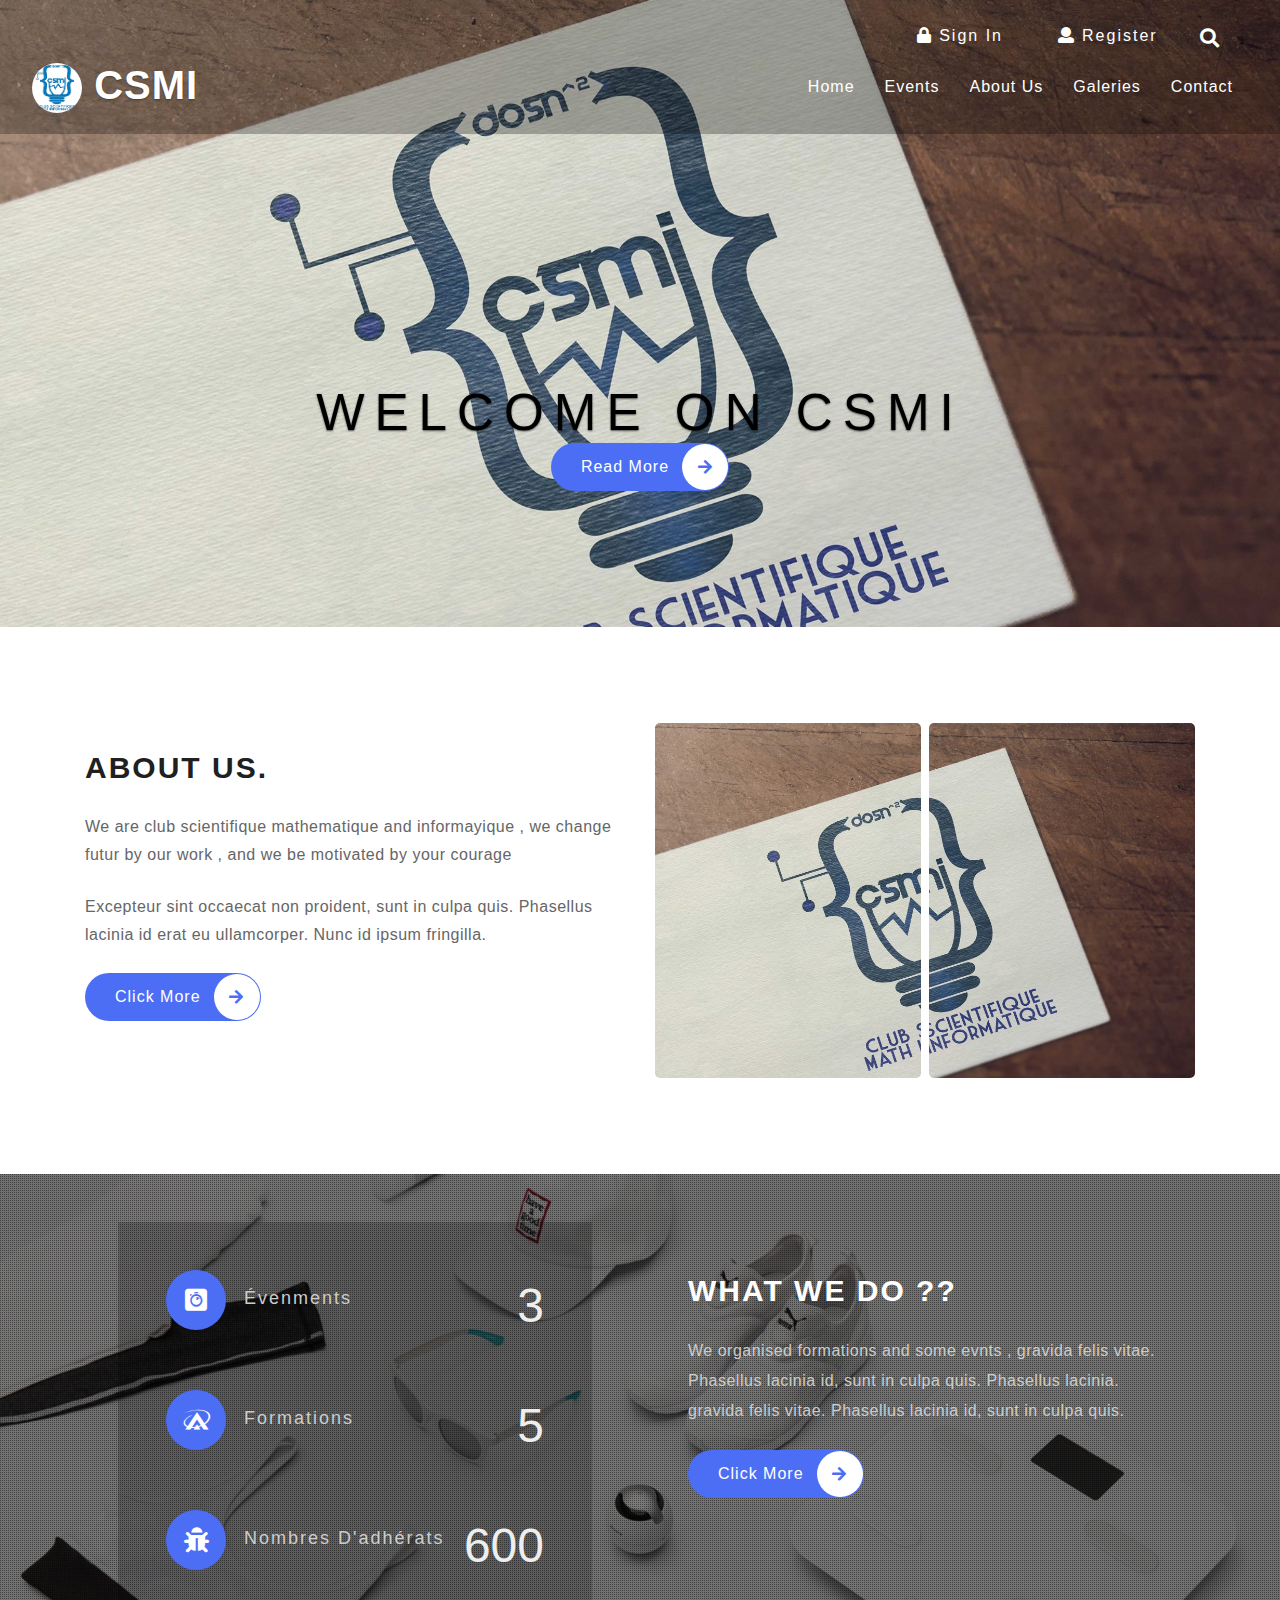
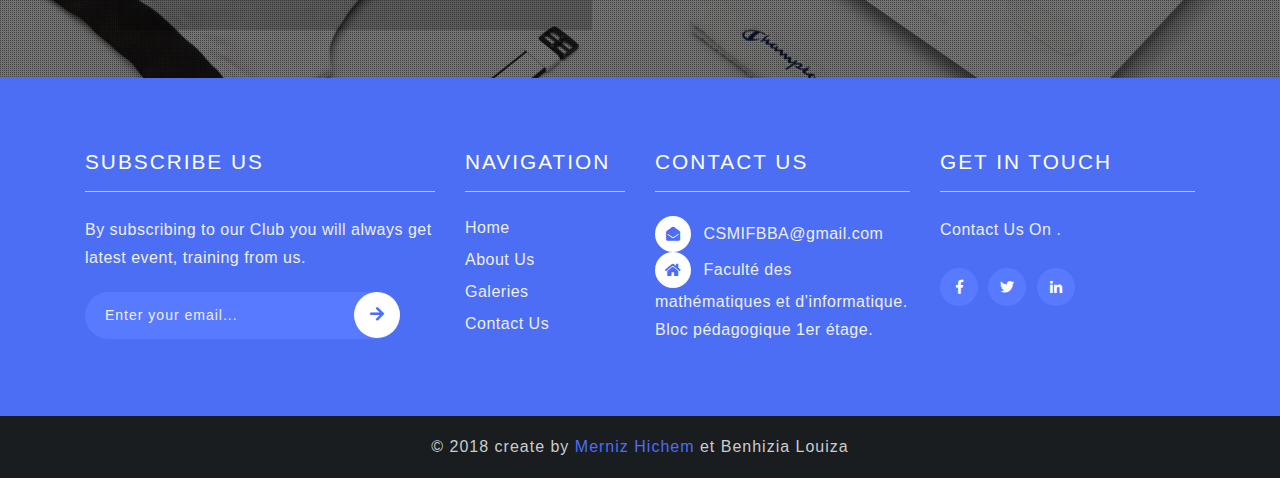
==== commit 1d40aad6: "update" ====
--- a/index.html
+++ b/index.html
@@ -38,7 +38,7 @@
 	<!-- //css files -->
 	
 	<!--web font-->
-	<link href="//fonts.googleapis.com/css?family=Raleway:100,100i,200,200i,300,300i,400,400i,500,500i,600,600i,700,700i,800,800i,900,900i&amp;subset=latin-ext" rel="stylesheet">
+	<!-- <link href="//fonts.googleapis.com/css?family=Raleway:100,100i,200,200i,300,300i,400,400i,500,500i,600,600i,700,700i,800,800i,900,900i&amp;subset=latin-ext" rel="stylesheet"> -->
 	<!--//web font-->
 
 </head>
@@ -47,103 +47,85 @@
 
 <!-- header -->
 <div class="header-top">
-	<header>
-		<div class="top-head ml-lg-auto text-center">
-			<div class="row mr-0">
-
-				<div class="col-lg-4">
-				</div>
-				<div class="col-md-3 col-4 sign-btn">
-					<a href="#" data-toggle="modal" data-target="#exampleModalCenter">
-						<i class="fas fa-lock"></i> Sign In</a>
-				</div>
-				<div class="col-md-3 col-4 sign-btn">
-					<a href="#" data-toggle="modal" data-target="#exampleModalCenter2">
-						<i class="fas fa-user"></i> Register</a>
-				</div>
-				<div class="search col-md-2 col-4">
-					<div class="mobile-nav-button">
-						<button id="trigger-overlay" type="button">
-							<i class="fas fa-search"></i>
-						</button>
+		<header>
+			<div class="top-head ml-lg-auto text-center">
+				<div class="row mr-0">
+		
+					<div class="col-lg-4">
 					</div>
-					<!-- open/close -->
-					<div class="overlay overlay-door">
-						<button type="button" class="overlay-close">
-							<i class="fa fa-times" aria-hidden="true"></i>
-						</button>
-						<form action="#" method="post" class="d-flex">
-							<input class="form-control" type="search" placeholder="Search here..." required="">
-							<button type="submit" class="btn btn-primary submit">
+					<div class="col-md-3 col-4 sign-btn">
+						<a href="#" data-toggle="modal" data-target="#exampleModalCenter">
+							<i class="fas fa-lock"></i> Sign In</a>
+					</div>
+					<div class="col-md-3 col-4 sign-btn">
+						<a href="#" data-toggle="modal" data-target="#exampleModalCenter2">
+							<i class="fas fa-user"></i> Register</a>
+					</div>
+					<div class="search col-md-2 col-4">
+						<div class="mobile-nav-button">
+							<button id="trigger-overlay" type="button">
 								<i class="fas fa-search"></i>
 							</button>
-						</form>
+						</div>
+						<!-- open/close -->
+						<div class="overlay overlay-door">
+							<button type="button" class="overlay-close">
+								<i class="fa fa-times" aria-hidden="true"></i>
+							</button>
+							<form action="#" method="post" class="d-flex">
+								<input class="form-control" type="search" placeholder="Search here..." required="">
+								<button type="submit" class="btn btn-primary submit">
+									<i class="fas fa-search"></i>
+								</button>
+							</form>
+						</div>
+						<!-- open/close -->
 					</div>
-					<!-- open/close -->
-				</div>
-			</div>
-		</div>
-		<div class="clearfix"></div>
-		<nav class="navbar navbar-expand-lg navbar-light">
-			<div class="logo">
-				<h1>
-					<a class="navbar-brand" href="index.html">
-						<img src="images/logo.png" alt="Avatar" class="avatar">
-						<i class=""></i> CSMI</a>
-				</h1>
-			</div>
-			<button class="navbar-toggler" type="button" data-toggle="collapse" data-target="#navbarSupportedContent" aria-controls="navbarSupportedContent" aria-expanded="false" aria-label="Toggle navigation">
-				<span class="navbar-toggler-icon">
-					<i class="fas fa-bars"></i>
-				</span>
-
-			</button>
-
-			<div class="collapse navbar-collapse" id="navbarSupportedContent">
-				<ul class="navbar-nav ml-lg-auto text-center">
-					<li class="nav-item active">
-						<a class="nav-link" href="index.html">Home
-							<span class="sr-only">(current)</span>
-						</a>
-					</li>
-					<li class="nav-item">
-						<a class="nav-link" href="features.html">Events
-						</a>
-					</li>
-					<li class="nav-item dropdown">
-						<a class="nav-link dropdown-toggle" href="#" id="navbarDropdown" role="button" data-toggle="dropdown" aria-haspopup="true" aria-expanded="false">
-							Pages
-							<i class="fas fa-angle-down"></i>
-						</a>
-						<div class="dropdown-menu" aria-labelledby="navbarDropdown">
-							<a class="dropdown-item" href="about.html" title="">About Us</a>
-							<a class="dropdown-item" href="projects.html" title="">Projects</a>
-							<a class="dropdown-item" href="errorpage.html">404 error page</a>
-						</div>
-					</li>
-					<li class="nav-item">
-						<a class="nav-link" href="team.html">Team</a>
-					</li>
-					<li class="nav-item dropdown">
-						<a class="nav-link dropdown-toggle" href="#" id="navbarDropdown1" role="button" data-toggle="dropdown" aria-haspopup="true" aria-expanded="false">
-							Pricing Pages
-							<i class="fas fa-angle-down"></i>
-						</a>
-						<div class="dropdown-menu" aria-labelledby="navbarDropdown">
-							<a class="dropdown-item" href="pricing.html"> Default</a>
-							<a class="dropdown-item" href="pricing_light.html"> Light Version</a>
-							<a class="dropdown-item" href="pricing.html"> Dark Version</a>
-						</div>
-					</li>
-					<li class="nav-item">
-						<a class="nav-link" href="contact.html">Contact</a>
-					</li>
-				</ul>
-
-			</div>
-		</nav>
-	</header>
-</div>
+				</div>
+			</div>
+			<div class="clearfix"></div>
+			<nav class="navbar navbar-expand-lg navbar-light">
+				<div class="logo">
+					<h1>
+						<a class="navbar-brand" href="index.html">
+							<img src="images/logo.png" alt="Avatar" class="avatar">
+							<i class=""></i> CSMI</a>
+					</h1>
+				</div>
+				<button class="navbar-toggler" type="button" data-toggle="collapse" data-target="#navbarSupportedContent"
+				 aria-controls="navbarSupportedContent" aria-expanded="false" aria-label="Toggle navigation">
+					<span class="navbar-toggler-icon">
+						<i class="fas fa-bars"></i>
+					</span>
+		
+				</button>
+		
+				<div class="collapse navbar-collapse" id="navbarSupportedContent">
+					<ul class="navbar-nav ml-lg-auto text-center">
+						<li class="nav-item">
+							<a class="nav-link" href="index.html">Home
+								<span class="sr-only">(current)</span>
+							</a>
+						</li>
+						<li class="nav-item">
+							<a class="nav-link" href="features.html">Events</a>
+						</li>
+						<li class="nav-item">
+							<a class="nav-link" href="about.html" title="">About Us</a>
+						</li>
+						<li class="nav-item">
+							<a class="nav-link" href="projects.html">Galeries</a>
+						</li>
+						
+						<li class="nav-item">
+							<a class="nav-link" href="contact.html">Contact</a>
+						</li>
+					</ul>
+		
+				</div>
+			</nav>
+		</header>
+	</div>
 <!-- header -->
 
 <!-- main image slider container -->
@@ -151,9 +133,8 @@
 	<div class="slide-wrapper" style="width:300%;">
 		<div class="slide">
 			<div class="slide-caption text-center">
-			   <h2 class="text-uppercase">Creative <span>Art</span></h2>
-			   <p class="my-4">Excepteur sint occaecat non proident, sunt in culpa quis. Phasellus lacinia id erat eu ullamcorper. Nunc id ipsum fringilla,
-				gravida felis vitae. Phasellus lacinia id, sunt in culpa quis. Phasellus lacinia hasellus lacinia id erat culpa quis.</p>
+			   <h2 class="text-uppercase" style="color: black ; ">Welcome on <span> CSMI</span></h2>
+			   
 			   <div class="read">
 					<a href="#" data-toggle="modal" data-target="#exampleModalCenter1" role="button">Read More <span class="btn ml-2"><i class="fas fa-arrow-right" aria-hidden="true"></i></span></a>
 				</div>				
@@ -161,9 +142,8 @@
 		</div>
 		<div class="slide slide2">
 			<div class="slide-caption text-center">
-				<h3 class="text-uppercase">Modern <span>Art </span></h3>
-			   <p class="my-4">Excepteur sint occaecat non proident, sunt in culpa quis. Phasellus lacinia id erat eu ullamcorper. Nunc id ipsum fringilla,
-				gravida felis vitae. Phasellus lacinia id, sunt in culpa quis. Phasellus lacinia hasellus lacinia id erat culpa quis.</p>
+				<h3 class="text-uppercase" style="color: black ; ">Formation<span> Android Studio </span></h3>
+			   <p class="my-4" style="color: black ; "> Formation pour dévloppement Mobile encadré par monsieu fodil belhadj  .</p>
 			   <div class="read">
 					<a href="#" data-toggle="modal" data-target="#exampleModalCenter1" role="button">Read More <span class="btn ml-2"><i class="fas fa-arrow-right" aria-hidden="true"></i></span></a>
 				</div>	
@@ -171,9 +151,8 @@
 		</div>
 		<div class="slide slide3">
 			<div class="slide-caption text-center">
-				<h3 class="text-uppercase">Clean <span> Layout</span></h3>
-			   <p class="my-4">Excepteur sint occaecat non proident, sunt in culpa quis. Phasellus lacinia id erat eu ullamcorper. Nunc id ipsum fringilla,
-				gravida felis vitae. Phasellus lacinia id, sunt in culpa quis. Phasellus lacinia hasellus lacinia id erat culpa quis.</p>
+				<h3 class="text-uppercase" style="color: black ; ">GDR <span> MENA </span></h3>
+			   <p class="my-4" style="color: black ; ">Série des interview by gdg groupe .</p>
 			   <div class="read">
 					<a href="#" data-toggle="modal" data-target="#exampleModalCenter1" role="button">Read More <span class="btn ml-2"><i class="fas fa-arrow-right" aria-hidden="true"></i></span></a>
 				</div>	
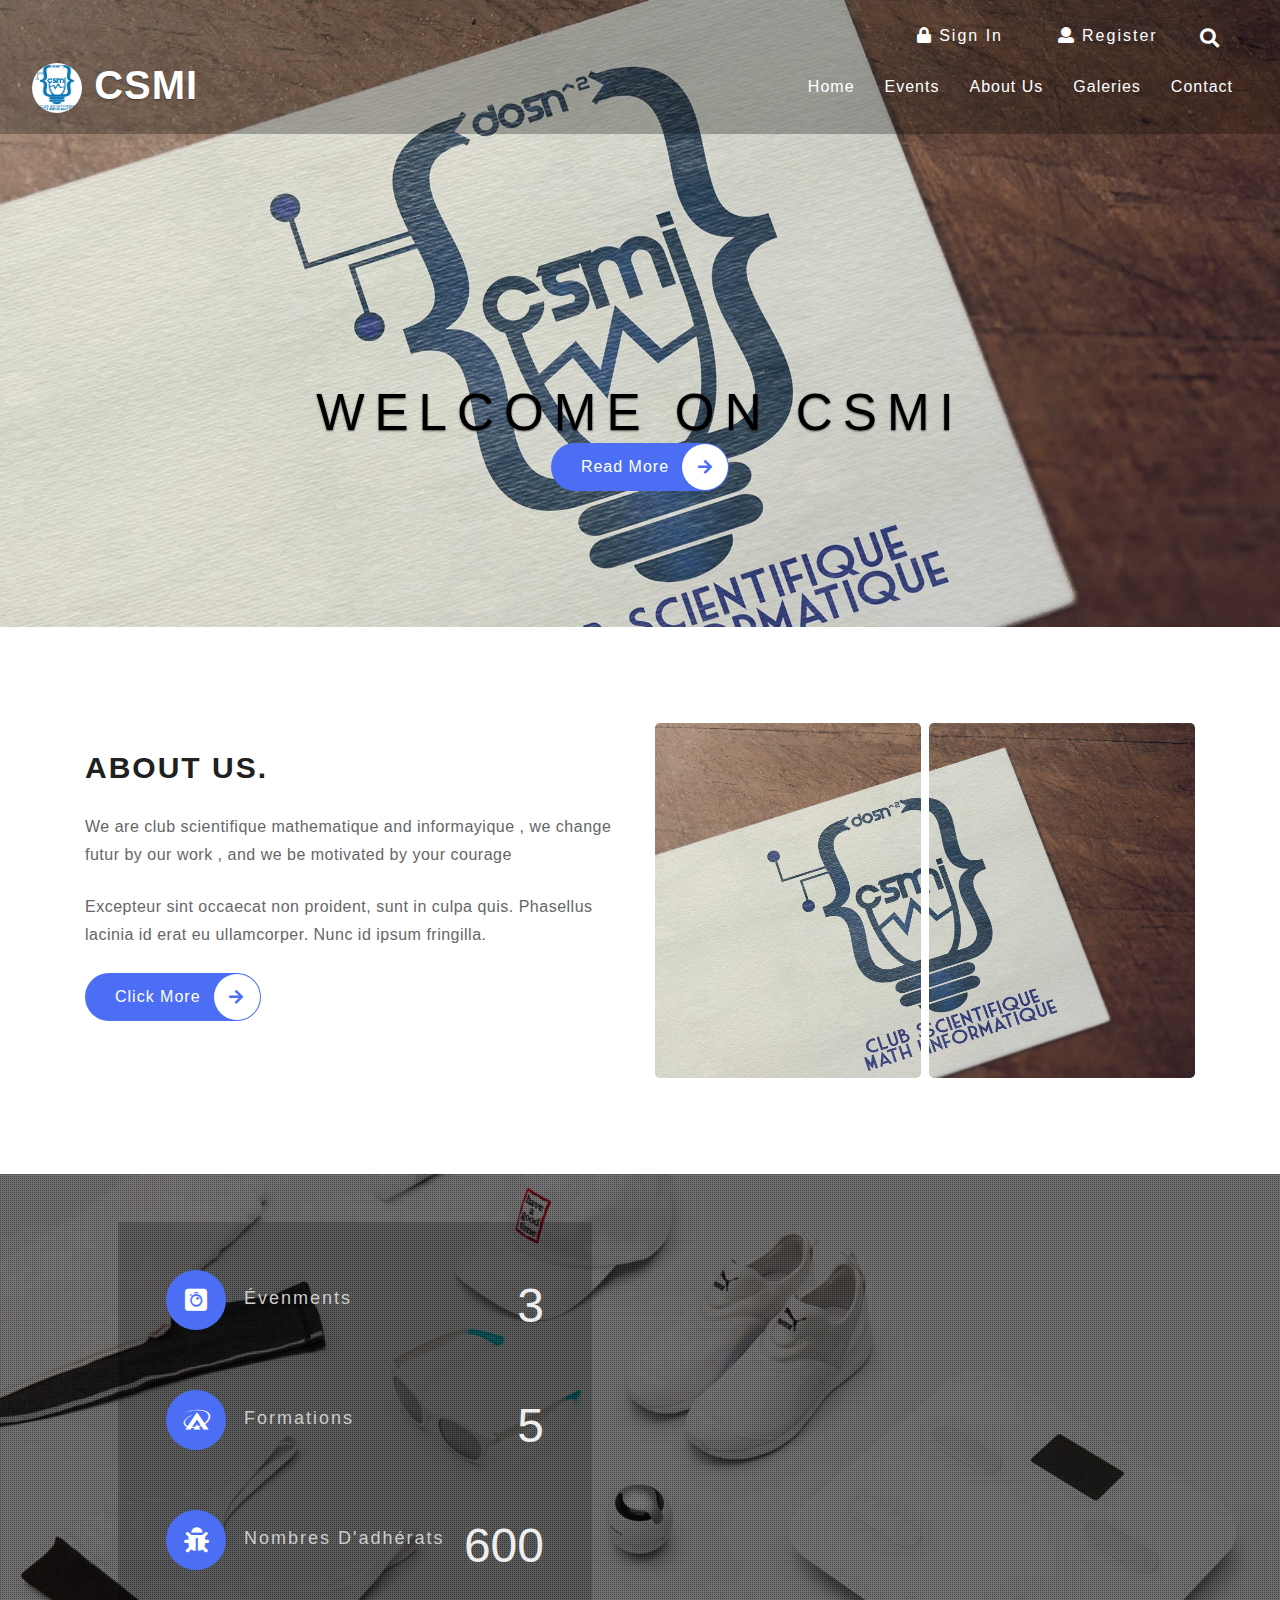
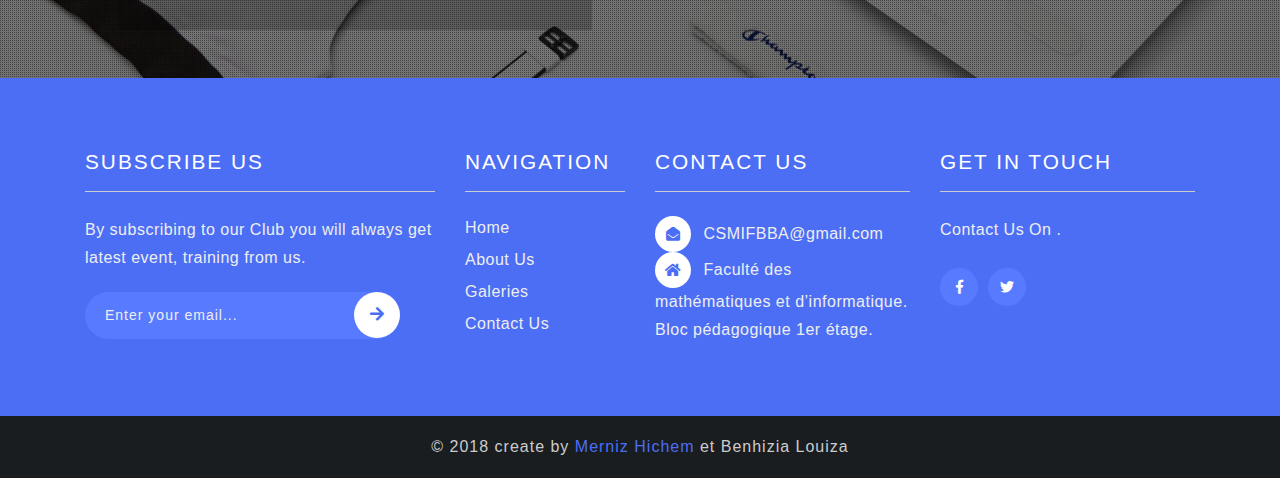
==== commit 3171cc32: "change" ====
--- a/index.html
+++ b/index.html
@@ -142,20 +142,16 @@
 		</div>
 		<div class="slide slide2">
 			<div class="slide-caption text-center">
-				<h3 class="text-uppercase" style="color: black ; ">Formation<span> Android Studio </span></h3>
-			   <p class="my-4" style="color: black ; "> Formation pour dévloppement Mobile encadré par monsieu fodil belhadj  .</p>
-			   <div class="read">
-					<a href="#" data-toggle="modal" data-target="#exampleModalCenter1" role="button">Read More <span class="btn ml-2"><i class="fas fa-arrow-right" aria-hidden="true"></i></span></a>
-				</div>	
+				<h3 class="text-uppercase" style="color: black ; "><span>  </span></h3>
+			   <p class="my-4" style="color: black ; "> </p>
+			   
 			</div>
 		</div>
 		<div class="slide slide3">
 			<div class="slide-caption text-center">
-				<h3 class="text-uppercase" style="color: black ; ">GDR <span> MENA </span></h3>
-			   <p class="my-4" style="color: black ; ">Série des interview by gdg groupe .</p>
-			   <div class="read">
-					<a href="#" data-toggle="modal" data-target="#exampleModalCenter1" role="button">Read More <span class="btn ml-2"><i class="fas fa-arrow-right" aria-hidden="true"></i></span></a>
-				</div>	
+				<h3 class="text-uppercase" style="color: black ; "> <span> </span></h3>
+			   <p class="my-4" style="color: black ; "></p>
+			   	
 			</div>
 		</div>
 	</div>
@@ -238,12 +234,7 @@
 				</div>
 				<!-- //Counter -->
 				<div class="col-lg-6 p-sm-5 p-4 mt-lg-5 mt-0 welcome_bottom_right">
-					<h3>What we do ??</h3>
-					<p class="my-4">We organised formations and some evnts ,
-					gravida felis vitae. Phasellus lacinia id, sunt in culpa quis. Phasellus lacinia. gravida felis vitae. Phasellus lacinia id, sunt in culpa quis.</p>
-					<div class="read">
-						<a href="#" data-toggle="modal" data-target="#exampleModalCenter1" role="button">Click More <span class="btn ml-2"><i class="fas fa-arrow-right" aria-hidden="true"></i></span></a>
-					</div>
+					
 				</div>
 			</div>	
 		</div>	
@@ -321,11 +312,7 @@
 							<i class="fab fa-twitter"></i>
 						</a>
 					</li>
-					<li>
-						<a href="#">
-							<i class="fab fa-linkedin-in"></i>
-						</a>
-					</li>
+					
 				</ul>
 			</div>
 		</div>
@@ -456,7 +443,7 @@
 		<div class="modal-dialog modal-dialog-centered" role="document">
 			<div class="modal-content">
 				<div class="modal-header">
-					<h5 class="modal-title text-capitalize text-center" id="exampleModalLongTitle"><i class="fab fa-cloudversify"></i> Flex Art</h5>
+					<h5 class="modal-title text-capitalize text-center" id="exampleModalLongTitle"><i></i> Current training</h5>
 					<button type="button" class="close" data-dismiss="modal" aria-label="Close">
 						<span aria-hidden="true">&times;</span>
 					</button>
